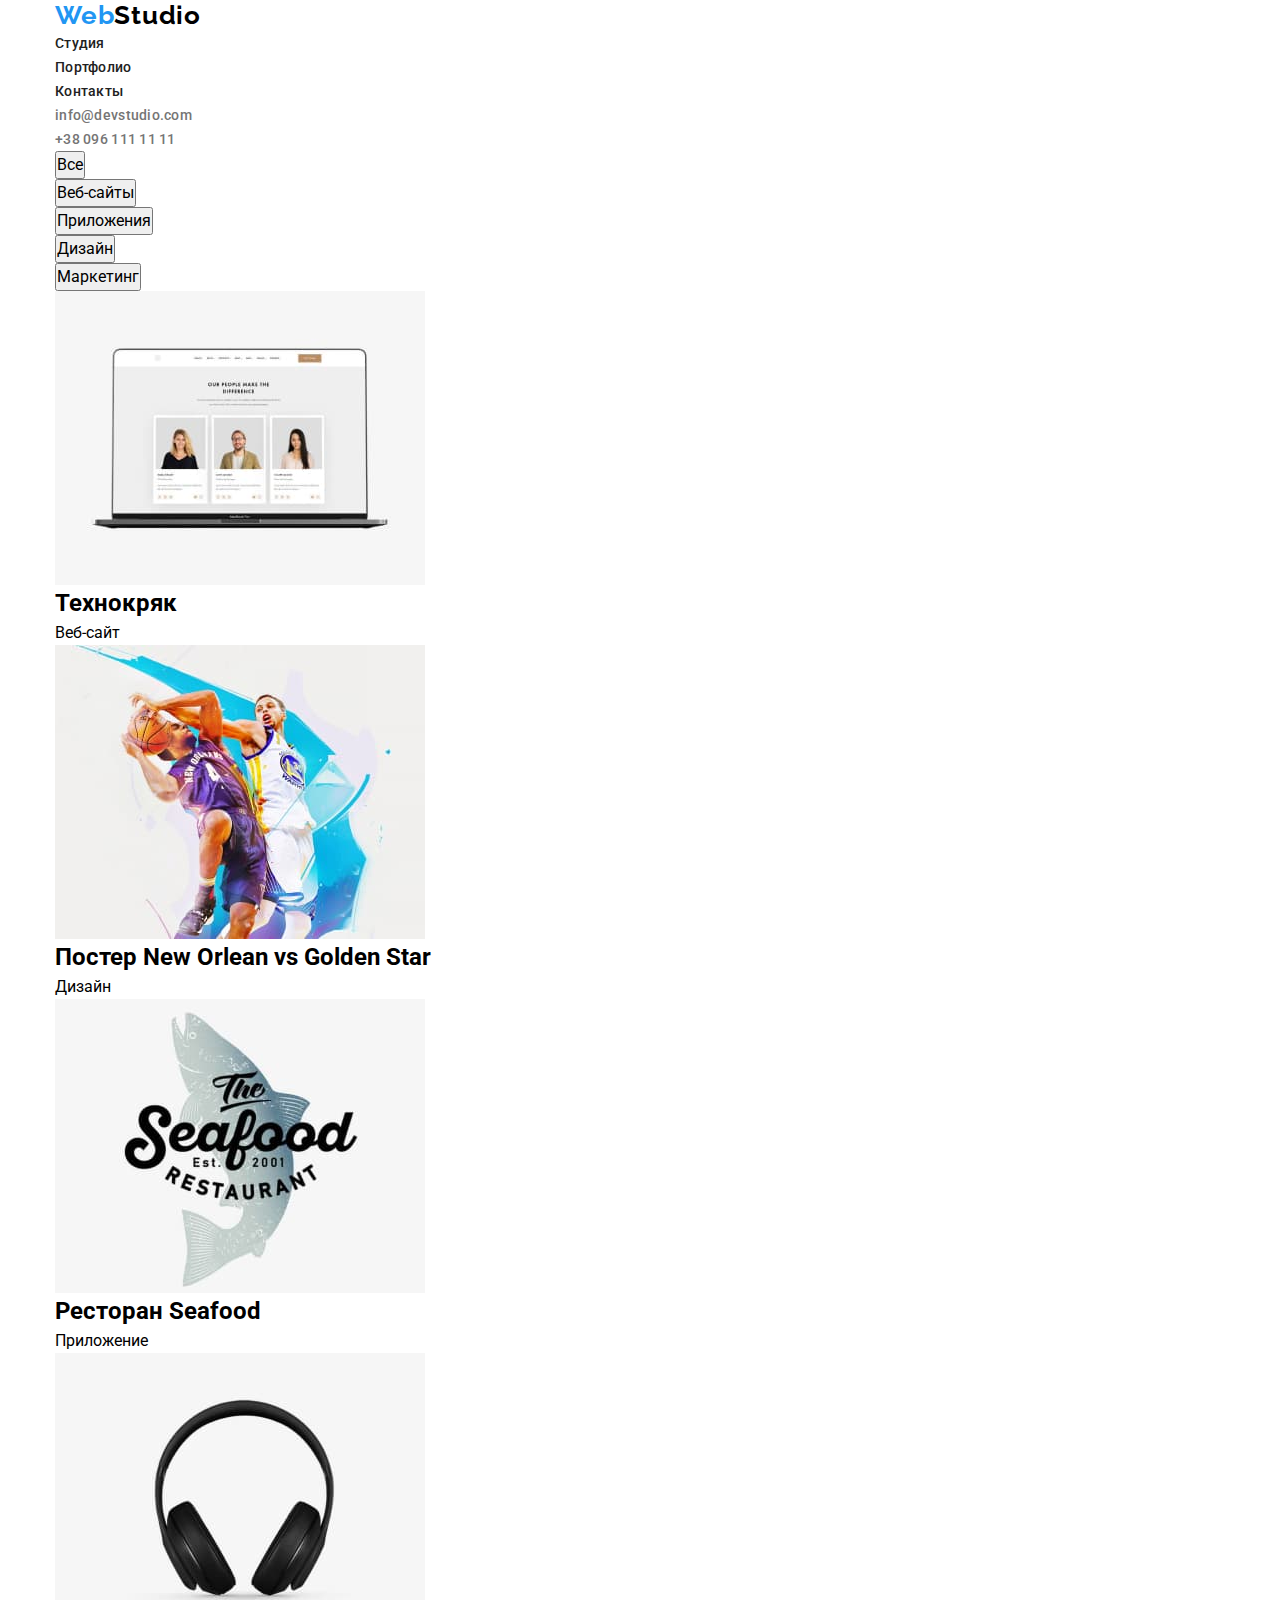
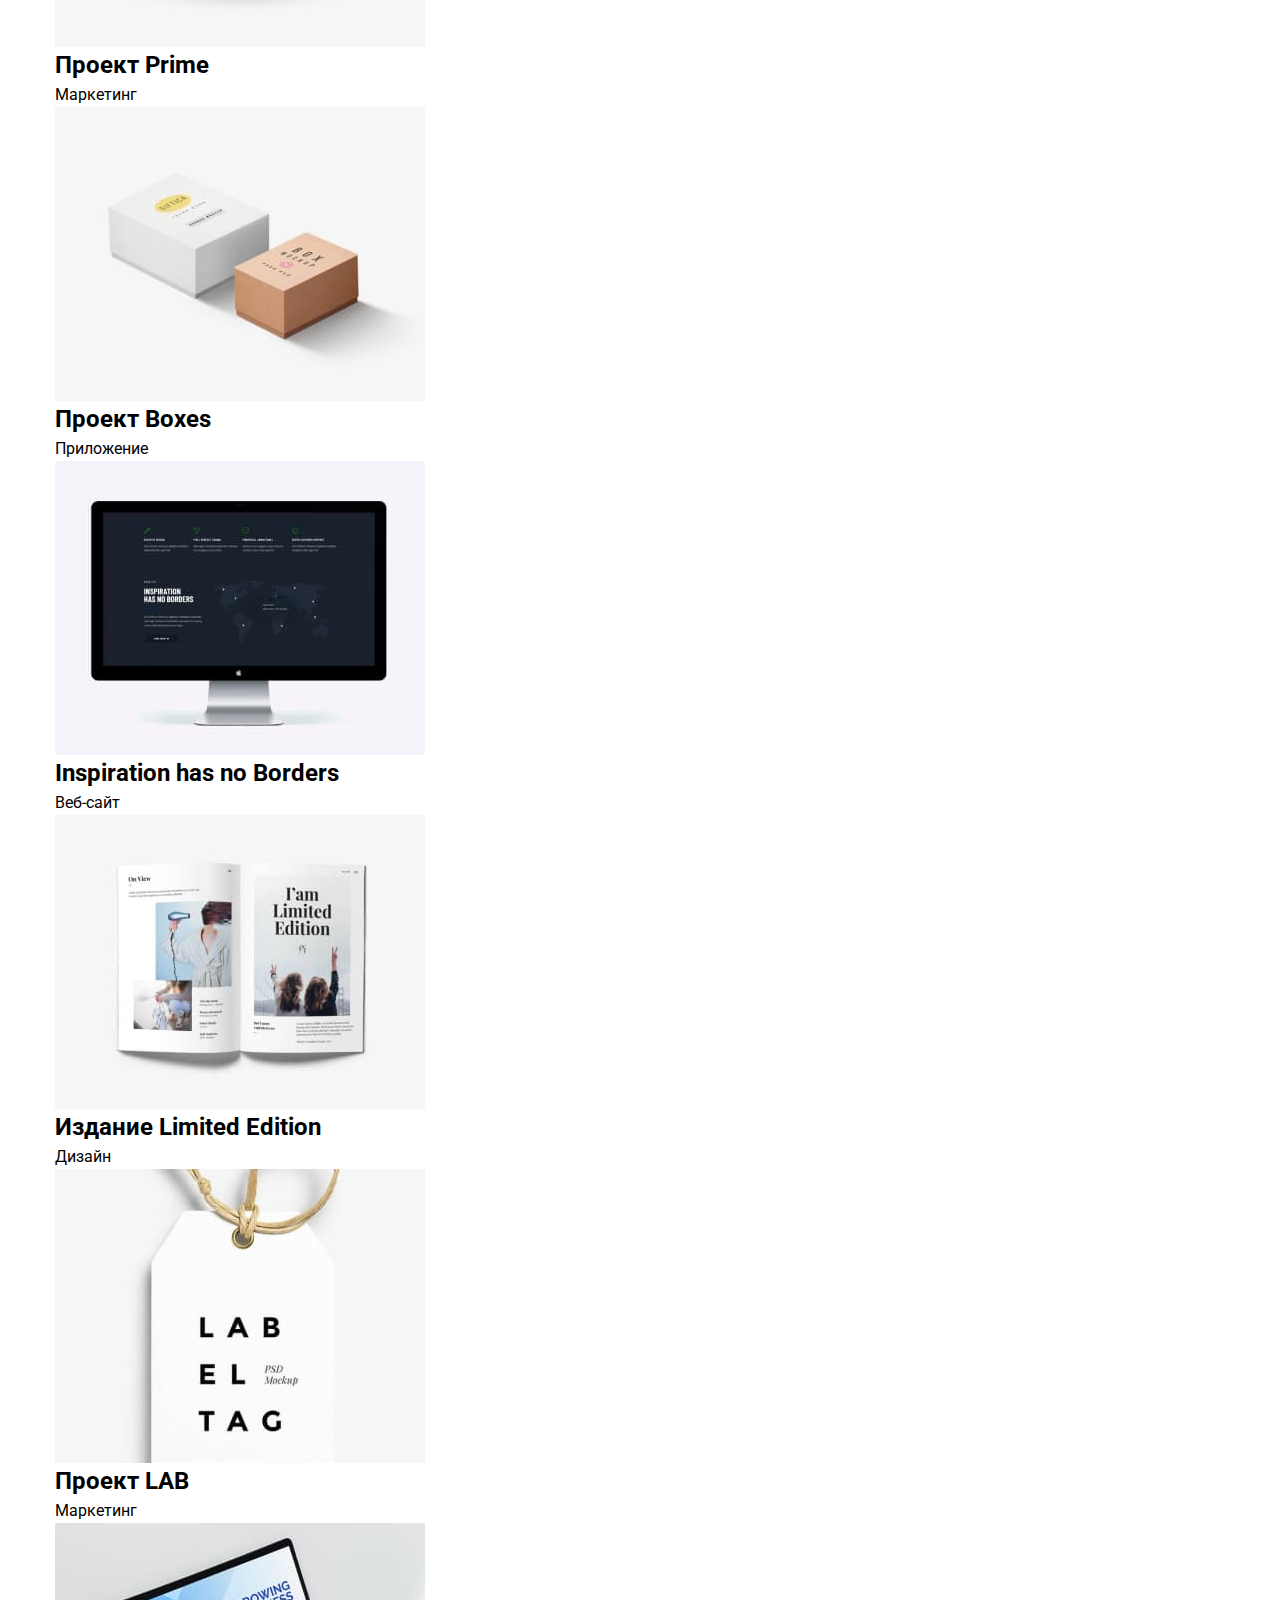
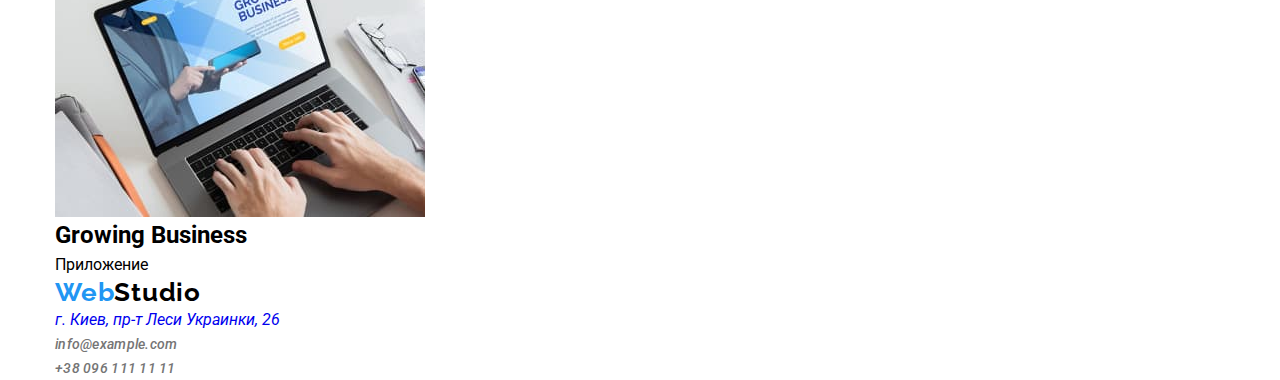
==== portfolio.html @ 8ab3ee02 "summary" ====
<!DOCTYPE html>
<html lang="ru">
  <head>
    <meta charset="UTF-8" />
    <meta http-equiv="X-UA-Compatible" content="IE=edge" />
    <meta name="viewport" content="width=device-width, initial-scale=1.0" />
    <title>Document</title>
    <link rel="stylesheet" href="./css/reset.css" />
    <link rel="stylesheet" href="./css/style.css" />
    <link rel="preconnect" href="https://fonts.googleapis.com" />
    <link rel="preconnect" href="https://fonts.gstatic.com" crossorigin />
    <link
      href="https://fonts.googleapis.com/css2?family=Raleway:wght@700&family=Roboto:wght@400;500;700;900&display=swap"
      rel="stylesheet"
    />
  </head>
  <body>
    <header class="page-header">
      <div class="container">
        <nav class="navigation">
          <a href="./index.html" class="logo">Web<span class="logo-span">Studio</span></a>
          <ul class="menu list">
            <li class="menu-list">
              <a href="./index.html" class="link menu-link">Студия</a>
            </li>
            <li class="menu-list">
              <a href="./portfolio.html" class="link menu-link">Портфолио</a>
            </li>
            <li class="menu-list">
              <a href="" class="link menu-link">Контакты</a>
            </li>
          </ul>
        </nav>
        <ul class="menu list">
          <li class="menu-list">
            <a href="mailto:info@devstudio.com" class="link contact-phone-number">info@devstudio.com</a>
          </li class="menu-list">
          <li><a href="tel:+380961111111" class="link contact-phone-number">+38 096 111 11 11</a></li>
        </ul>
      </div>
    </header>
    <main>
        <div class="container">
          <h1 class="visually-hidden">Портфолио</h1>
          <ul class="list">
          <li><button type="button">Все</button></li>
          <li><button type="button">Веб-сайты</button></li>
          <li><button type="button">Приложения</button></li>
          <li><button type="button">Дизайн</button></li>
          <li><button type="button">Маркетинг</button></li>
        </ul>
        <ul class="list">
            <li><img src="./images/pm1.jpg" alt="laptop" width="370" height="294"></li>
            <h2>Технокряк</h2>
            <p>Веб-сайт</p>
            <li><img src="./images/pm2.jpg" alt="design" width="370" height="294"></li>
            <h2>Постер New Orlean vs Golden Star</h2>
            <p>Дизайн</p>
            <li><img src="./images/pm3.jpg" alt="labels" width="370" height="294"></li>
            <h2>Ресторан Seafood</h2>
            <p>Приложение</p>
            <li><img src="./images/pm4.jpg" alt="headphones" width="370" height="294"></li>
            <h2>Проект Prime</h2>
            <p>Маркетинг</p>
            <li><img src="./images/pm5.jpg" alt="box" width="370" height="294"></li>
            <h2>Проект Boxes</h2>
            <p>Приложение</p>
            <li><img src="./images/pm6.jpg" alt="screen" width="370" height="294"></li>
            <h2>Inspiration has no Borders</h2>
            <p>Веб-сайт</p>
            <li><img src="./images/pm7.jpg" alt="books" width="370" height="294"></li>
            <h2>Издание Limited Edition</h2>
            <p>Дизайн</p>
            <li><img src="./images/pm8.jpg" alt="labels" width="370" height="294"></li>
            <h2>Проект LAB</h2>
            <p>Маркетинг</p>
            <li><img src="./images/pm9.jpg" alt="notebook" width="370" height="294"></li>
            <h2>Growing Business</h2>
            <p>Приложение</p>
        </ul>
    </div>
    </main>
    <footer>
      <div class="container">
        <a href="/index.html" class="logo">Web<span class="logo-span">Studio</span></a>
        <address>
          <ul class="list">
            <li>
              <a
                href="https://goo.gl/maps/A2tmThPKFVqANark9"
                target="_blank"
                rel="noopener noreferrer"
                >г. Киев, пр-т Леси Украинки, 26</a
              >
            </li>
            <li><a href="mailto:info@example.com" class="link contact-phone-number">info@example.com</a></li>
            <li><a href="tel:+380961111111" class="link contact-phone-number">+38 096 111 11 11</a></li>
          </ul>
        </address>
      </div>
    </footer>
</body>
</html>
  </body>
</html>
---- css/style.css ----
.container {
  width: 1200px;
  margin: 0 auto;
  padding: 0 15px;
}

.visually-hidden {
  position: absolute;
  width: 1px;
  height: 1px;
  padding: 0;
  margin: -1px;
  overflow: hidden;
  clip: rect(0, 0, 0, 0);
  white-space: nowrap;
  border: 0;
}
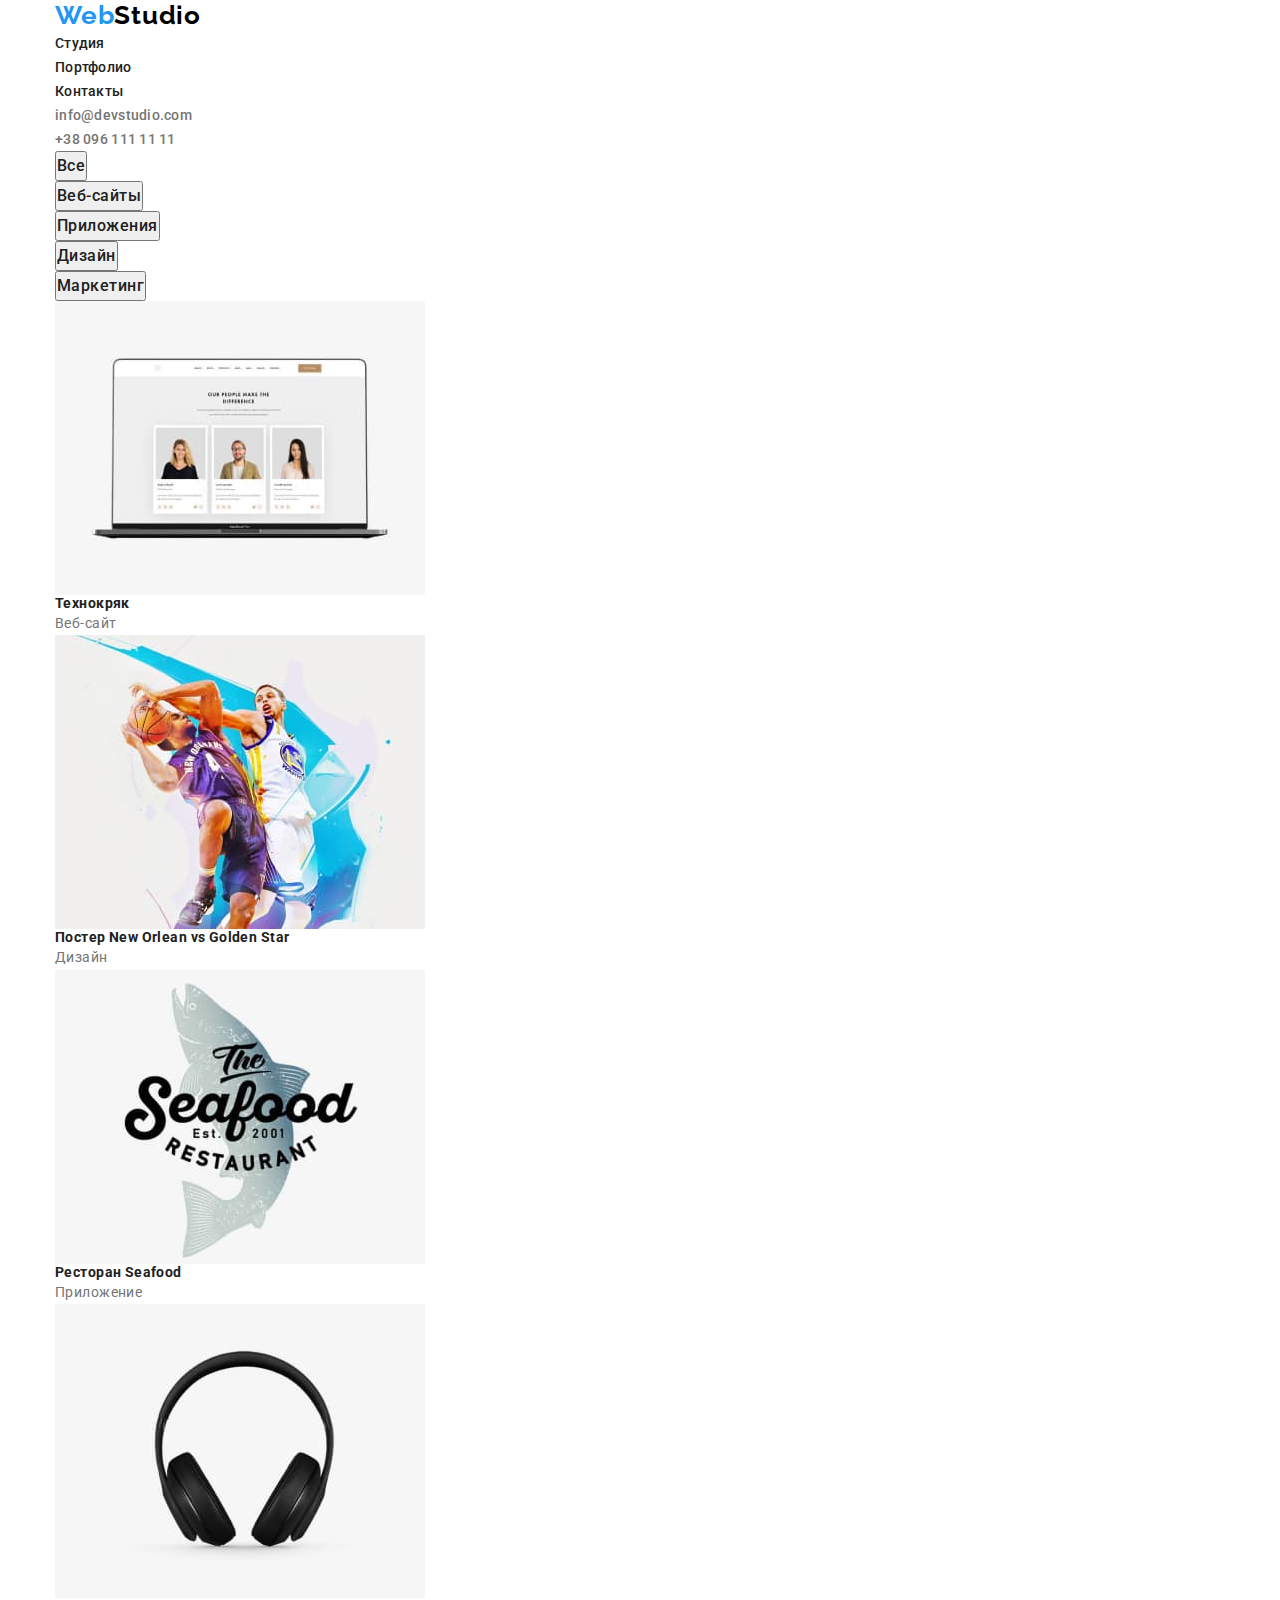
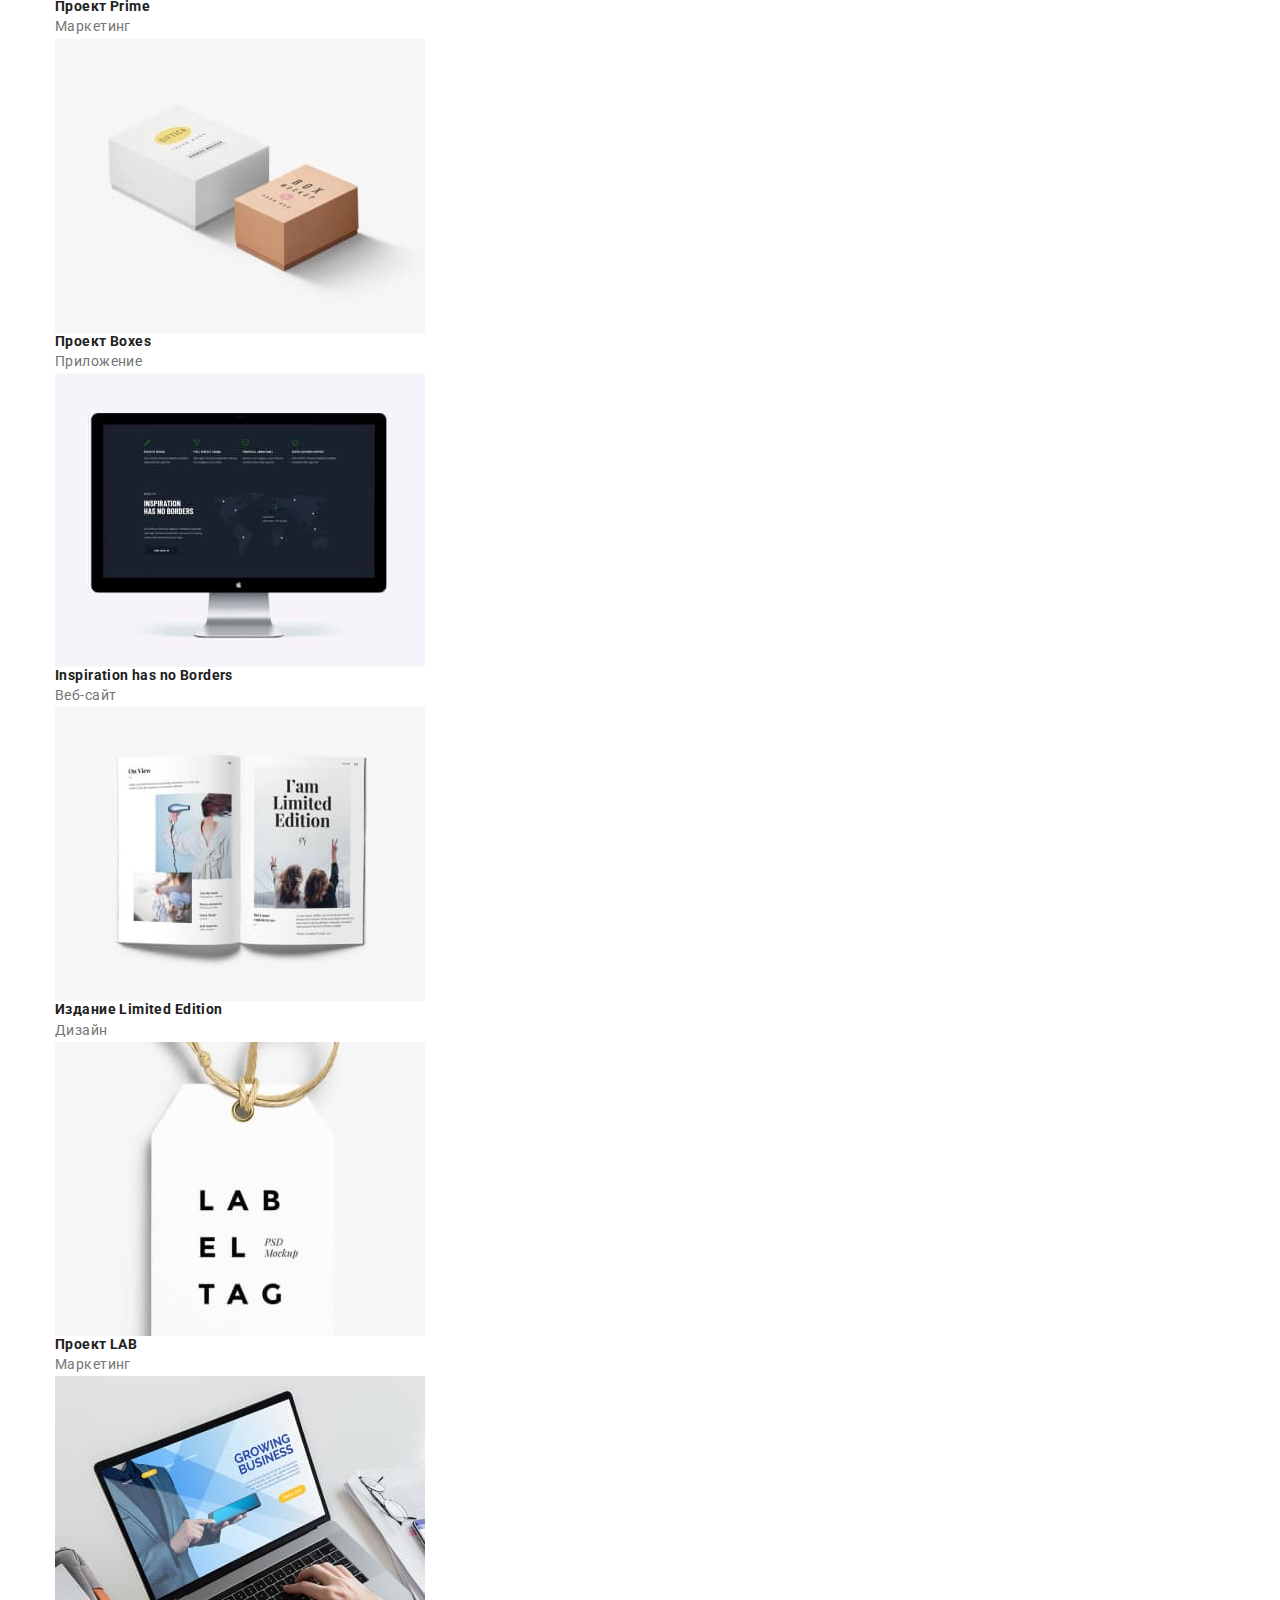
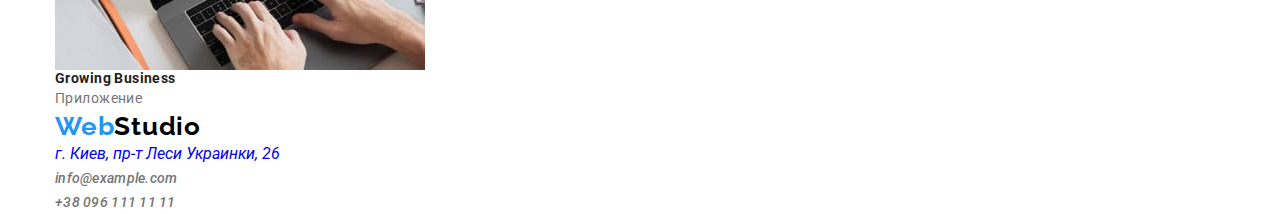
==== commit e7b6382e: "summary" ====
--- a/portfolio.html
+++ b/portfolio.html
@@ -43,40 +43,40 @@
         <div class="container">
           <h1 class="visually-hidden">Портфолио</h1>
           <ul class="list">
-          <li><button type="button">Все</button></li>
-          <li><button type="button">Веб-сайты</button></li>
-          <li><button type="button">Приложения</button></li>
-          <li><button type="button">Дизайн</button></li>
-          <li><button type="button">Маркетинг</button></li>
+          <li><button type="button" class="filter-list">Все</button></li>
+          <li><button type="button" class="filter-list">Веб-сайты</button></li>
+          <li><button type="button" class="filter-list">Приложения</button></li>
+          <li><button type="button" class="filter-list">Дизайн</button></li>
+          <li><button type="button" class="filter-list">Маркетинг</button></li>
         </ul>
         <ul class="list">
             <li><img src="./images/pm1.jpg" alt="laptop" width="370" height="294"></li>
-            <h2>Технокряк</h2>
-            <p>Веб-сайт</p>
+            <h2 class="advantage">Технокряк</h2>
+            <p class="media-list">Веб-сайт</p>
             <li><img src="./images/pm2.jpg" alt="design" width="370" height="294"></li>
-            <h2>Постер New Orlean vs Golden Star</h2>
-            <p>Дизайн</p>
+            <h2 class="advantage">Постер New Orlean vs Golden Star</h2>
+            <p class="media-list">Дизайн</p>
             <li><img src="./images/pm3.jpg" alt="labels" width="370" height="294"></li>
-            <h2>Ресторан Seafood</h2>
-            <p>Приложение</p>
+            <h2 class="advantage">Ресторан Seafood</h2>
+            <p class="media-list">Приложение</p>
             <li><img src="./images/pm4.jpg" alt="headphones" width="370" height="294"></li>
-            <h2>Проект Prime</h2>
-            <p>Маркетинг</p>
+            <h2 class="advantage">Проект Prime</h2>
+            <p class="media-list">Маркетинг</p>
             <li><img src="./images/pm5.jpg" alt="box" width="370" height="294"></li>
-            <h2>Проект Boxes</h2>
-            <p>Приложение</p>
+            <h2 class="advantage">Проект Boxes</h2>
+            <p class="media-list">Приложение</p>
             <li><img src="./images/pm6.jpg" alt="screen" width="370" height="294"></li>
-            <h2>Inspiration has no Borders</h2>
-            <p>Веб-сайт</p>
+            <h2 class="advantage">Inspiration has no Borders</h2>
+            <p class="media-list">Веб-сайт</p>
             <li><img src="./images/pm7.jpg" alt="books" width="370" height="294"></li>
-            <h2>Издание Limited Edition</h2>
-            <p>Дизайн</p>
+            <h2 class="advantage">Издание Limited Edition</h2>
+            <p class="media-list">Дизайн</p>
             <li><img src="./images/pm8.jpg" alt="labels" width="370" height="294"></li>
-            <h2>Проект LAB</h2>
-            <p>Маркетинг</p>
+            <h2 class="advantage">Проект LAB</h2>
+            <p class="media-list">Маркетинг</p>
             <li><img src="./images/pm9.jpg" alt="notebook" width="370" height="294"></li>
-            <h2>Growing Business</h2>
-            <p>Приложение</p>
+            <h2 class="advantage">Growing Business</h2>
+            <p class="media-list">Приложение</p>
         </ul>
     </div>
     </main>
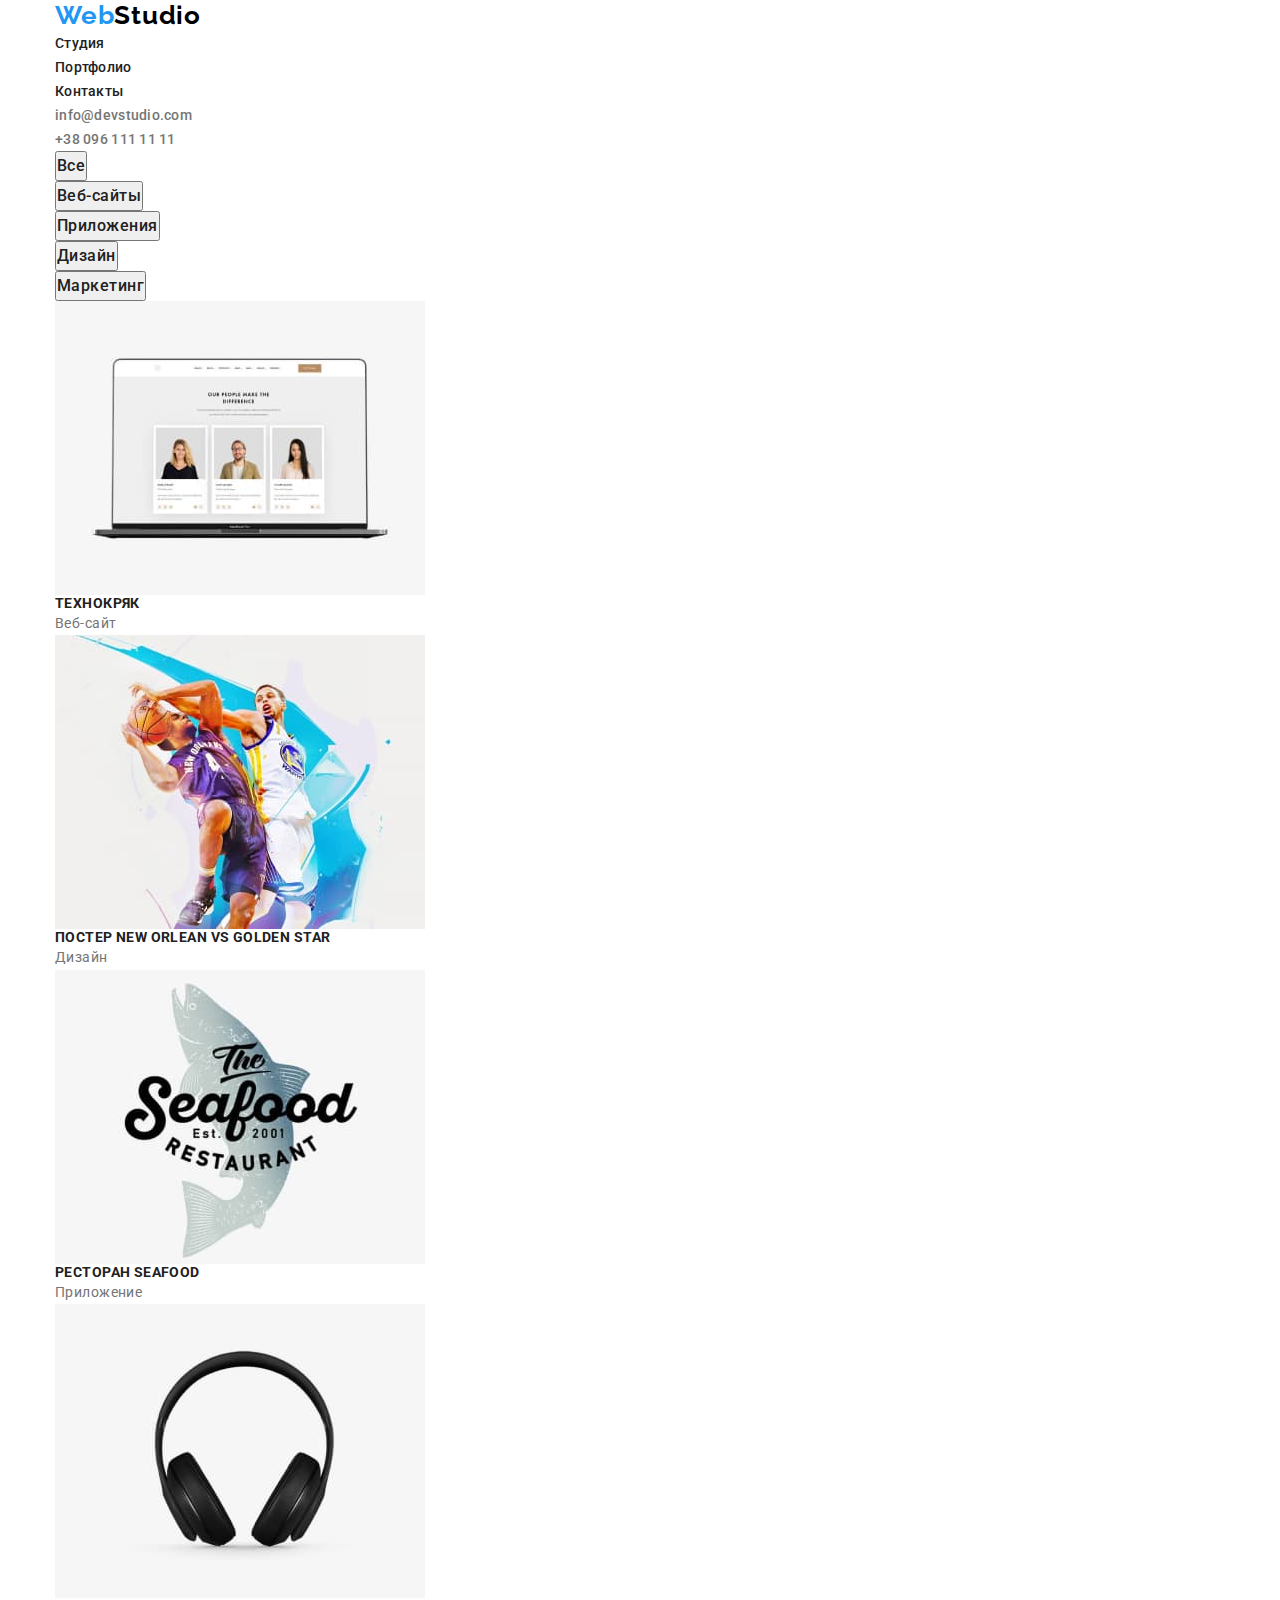
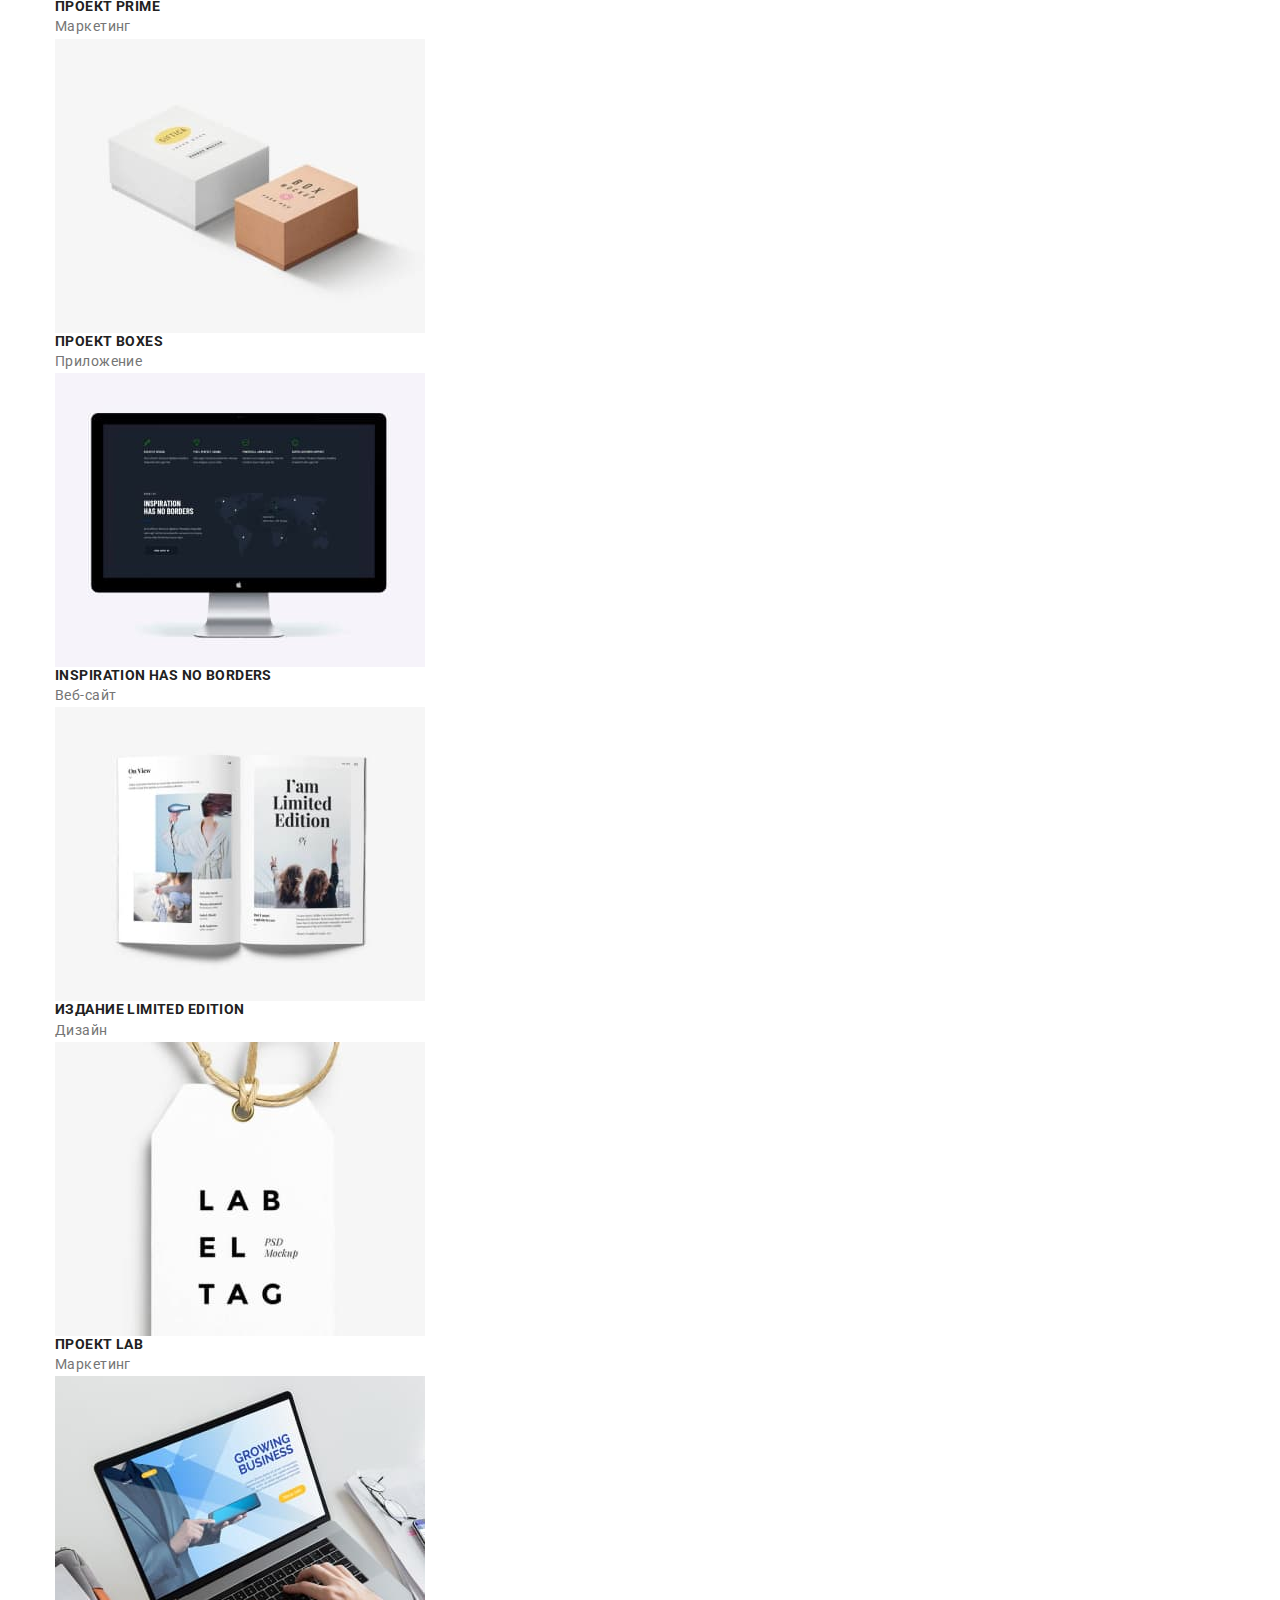
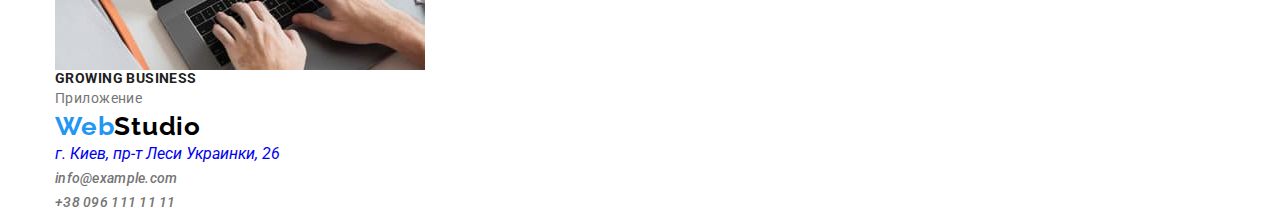
==== commit 60d4091e: "summary" ====
--- a/portfolio.html
+++ b/portfolio.html
@@ -5,14 +5,14 @@
     <meta http-equiv="X-UA-Compatible" content="IE=edge" />
     <meta name="viewport" content="width=device-width, initial-scale=1.0" />
     <title>Document</title>
-    <link rel="stylesheet" href="./css/reset.css" />
-    <link rel="stylesheet" href="./css/style.css" />
     <link rel="preconnect" href="https://fonts.googleapis.com" />
     <link rel="preconnect" href="https://fonts.gstatic.com" crossorigin />
     <link
       href="https://fonts.googleapis.com/css2?family=Raleway:wght@700&family=Roboto:wght@400;500;700;900&display=swap"
       rel="stylesheet"
     />
+    <link rel="stylesheet" href="./css/reset.css" />
+    <link rel="stylesheet" href="./css/style.css" />
   </head>
   <body>
     <header class="page-header">
@@ -40,6 +40,7 @@
       </div>
     </header>
     <main>
+      <section>
         <div class="container">
           <h1 class="visually-hidden">Портфолио</h1>
           <ul class="list">
@@ -50,39 +51,40 @@
           <li><button type="button" class="filter-list">Маркетинг</button></li>
         </ul>
         <ul class="list">
-            <li><img src="./images/pm1.jpg" alt="laptop" width="370" height="294"></li>
+            <li><img src="./images/pm1.jpg" alt="laptop" width="370" height="294">
             <h2 class="advantage">Технокряк</h2>
-            <p class="media-list">Веб-сайт</p>
-            <li><img src="./images/pm2.jpg" alt="design" width="370" height="294"></li>
+            <p class="media-list">Веб-сайт</p></li>
+            <li><img src="./images/pm2.jpg" alt="design" width="370" height="294">
             <h2 class="advantage">Постер New Orlean vs Golden Star</h2>
-            <p class="media-list">Дизайн</p>
-            <li><img src="./images/pm3.jpg" alt="labels" width="370" height="294"></li>
+            <p class="media-list">Дизайн</p></li>
+            <li><img src="./images/pm3.jpg" alt="labels" width="370" height="294">
             <h2 class="advantage">Ресторан Seafood</h2>
-            <p class="media-list">Приложение</p>
-            <li><img src="./images/pm4.jpg" alt="headphones" width="370" height="294"></li>
+            <p class="media-list">Приложение</p></li>
+            <li><img src="./images/pm4.jpg" alt="headphones" width="370" height="294">
             <h2 class="advantage">Проект Prime</h2>
-            <p class="media-list">Маркетинг</p>
-            <li><img src="./images/pm5.jpg" alt="box" width="370" height="294"></li>
+            <p class="media-list">Маркетинг</p></li>
+            <li><img src="./images/pm5.jpg" alt="box" width="370" height="294">
             <h2 class="advantage">Проект Boxes</h2>
-            <p class="media-list">Приложение</p>
-            <li><img src="./images/pm6.jpg" alt="screen" width="370" height="294"></li>
+            <p class="media-list">Приложение</p></li>
+            <li><img src="./images/pm6.jpg" alt="screen" width="370" height="294">
             <h2 class="advantage">Inspiration has no Borders</h2>
-            <p class="media-list">Веб-сайт</p>
-            <li><img src="./images/pm7.jpg" alt="books" width="370" height="294"></li>
+            <p class="media-list">Веб-сайт</p></li>
+            <li><img src="./images/pm7.jpg" alt="books" width="370" height="294">
             <h2 class="advantage">Издание Limited Edition</h2>
-            <p class="media-list">Дизайн</p>
-            <li><img src="./images/pm8.jpg" alt="labels" width="370" height="294"></li>
+            <p class="media-list">Дизайн</p></li>
+            <li><img src="./images/pm8.jpg" alt="labels" width="370" height="294">
             <h2 class="advantage">Проект LAB</h2>
-            <p class="media-list">Маркетинг</p>
-            <li><img src="./images/pm9.jpg" alt="notebook" width="370" height="294"></li>
+            <p class="media-list">Маркетинг</p></li>
+            <li><img src="./images/pm9.jpg" alt="notebook" width="370" height="294">
             <h2 class="advantage">Growing Business</h2>
-            <p class="media-list">Приложение</p>
+            <p class="media-list">Приложение</p></li>
         </ul>
     </div>
+  </section>
     </main>
     <footer>
       <div class="container">
-        <a href="/index.html" class="logo">Web<span class="logo-span">Studio</span></a>
+        <a href="./index.html" class="logo">Web<span class="logo-span">Studio</span></a>
         <address>
           <ul class="list">
             <li>
--- a/css/style.css
+++ b/css/style.css
@@ -1,17 +1,160 @@
 .container {
-  width: 1200px;
-  margin: 0 auto;
-  padding: 0 15px;
+	width: 1200px;
+	margin: 0 auto;
+	padding: 0 15px;
 }
 
 .visually-hidden {
-  position: absolute;
-  width: 1px;
-  height: 1px;
-  padding: 0;
-  margin: -1px;
-  overflow: hidden;
-  clip: rect(0, 0, 0, 0);
-  white-space: nowrap;
-  border: 0;
+	position: absolute;
+	width: 1px;
+	height: 1px;
+	padding: 0;
+	margin: -1px;
+	overflow: hidden;
+	clip: rect(0, 0, 0, 0);
+	white-space: nowrap;
+	border: 0;
 }
+
+:root {
+	--one-text-color: #212121;
+	--two-text-color: #2196f3;
+	--three-text-color: #000000;
+	--fout-text-color: #757575;
+	--five-text-color: #ffffff;
+}
+
+body {
+	font-family: "Roboto", "sans-serif";
+	color: var(--five-text-color);
+}
+/* =======Header======== */
+.menu-link {
+	font-weight: 500;
+	font-size: 14px;
+	line-height: 1.15;
+	letter-spacing: 0.02em;
+
+	color: var(--one-text-color);
+}
+.menu-link:hover,
+.menu-link:focus {
+	color: var(--two-text-color);
+}
+
+.logo-span {
+	font-family: "Raleway", "sans-serif";
+	font-weight: 700;
+	font-size: 26px;
+	line-height: 1.2;
+	letter-spacing: 0.03em;
+
+	color: var(--three-text-color);
+}
+
+.logo {
+	font-family: "Raleway", "sans-serif";
+	font-weight: 700;
+	font-size: 26px;
+	line-height: 1.2;
+	letter-spacing: 0.03em;
+
+	color: var(--two-text-color);
+}
+
+.contact-phone-number {
+	font-weight: 500;
+	font-size: 14px;
+	line-height: 1.15;
+	letter-spacing: 0.02em;
+
+	color: var(--fout-text-color);
+}
+
+.link:hover,
+.link:focus {
+	color: var(--two-text-color);
+}
+
+/* =======/Header======== */
+
+/* =======HERO======== */
+.modal-btn {
+	font-weight: 700;
+	font-size: 16px;
+	line-height: 1.85;
+	letter-spacing: 0.06em;
+	cursor: pointer;
+	font-family: inherit;
+
+	color: var(--five-text-color);
+	background: var(--two-text-color);
+}
+
+.modal-btn:hover {
+	background-color: #188ce8;
+}
+
+.motto {
+	font-weight: 900;
+	font-size: 44px;
+	line-height: 1.37;
+	text-align: center;
+	letter-spacing: 0.06em;
+	text-transform: uppercase;
+	color: var(--five-text-color);
+}
+
+.container-hero {
+	background: #2f303a;
+}
+
+/* =======/HERO======== */
+
+/* =======MainSection======== */
+.advantage {
+	font-weight: 700;
+	font-size: 14px;
+	line-height: 1.15;
+	letter-spacing: 0.03em;
+	text-transform: uppercase;
+	color: var(--one-text-color);
+}
+
+.media-list {
+	font-size: 14px;
+	line-height: 1.74;
+	letter-spacing: 0.03em;
+
+	color: #757575;
+}
+
+.suptitle {
+	font-weight: 700;
+	font-size: 36px;
+	line-height: 1.17;
+	text-align: center;
+	letter-spacing: 0.03em;
+
+	color: var(--one-text-color);
+}
+
+/* =======/MainSection======== */
+
+/* =======PORTFOLIO======== */
+.filter-list {
+	font-weight: 500;
+	font-size: 16px;
+	line-height: 1.62;
+	text-align: center;
+	letter-spacing: 0.03em;
+
+	color: var(--one-text-color);
+}
+
+.filter-list:focus,
+.filter-list:hover {
+	background: var(--two-text-color);
+	color: var(--five-text-color);
+}
+/* =======/PORTFOLIO======== */
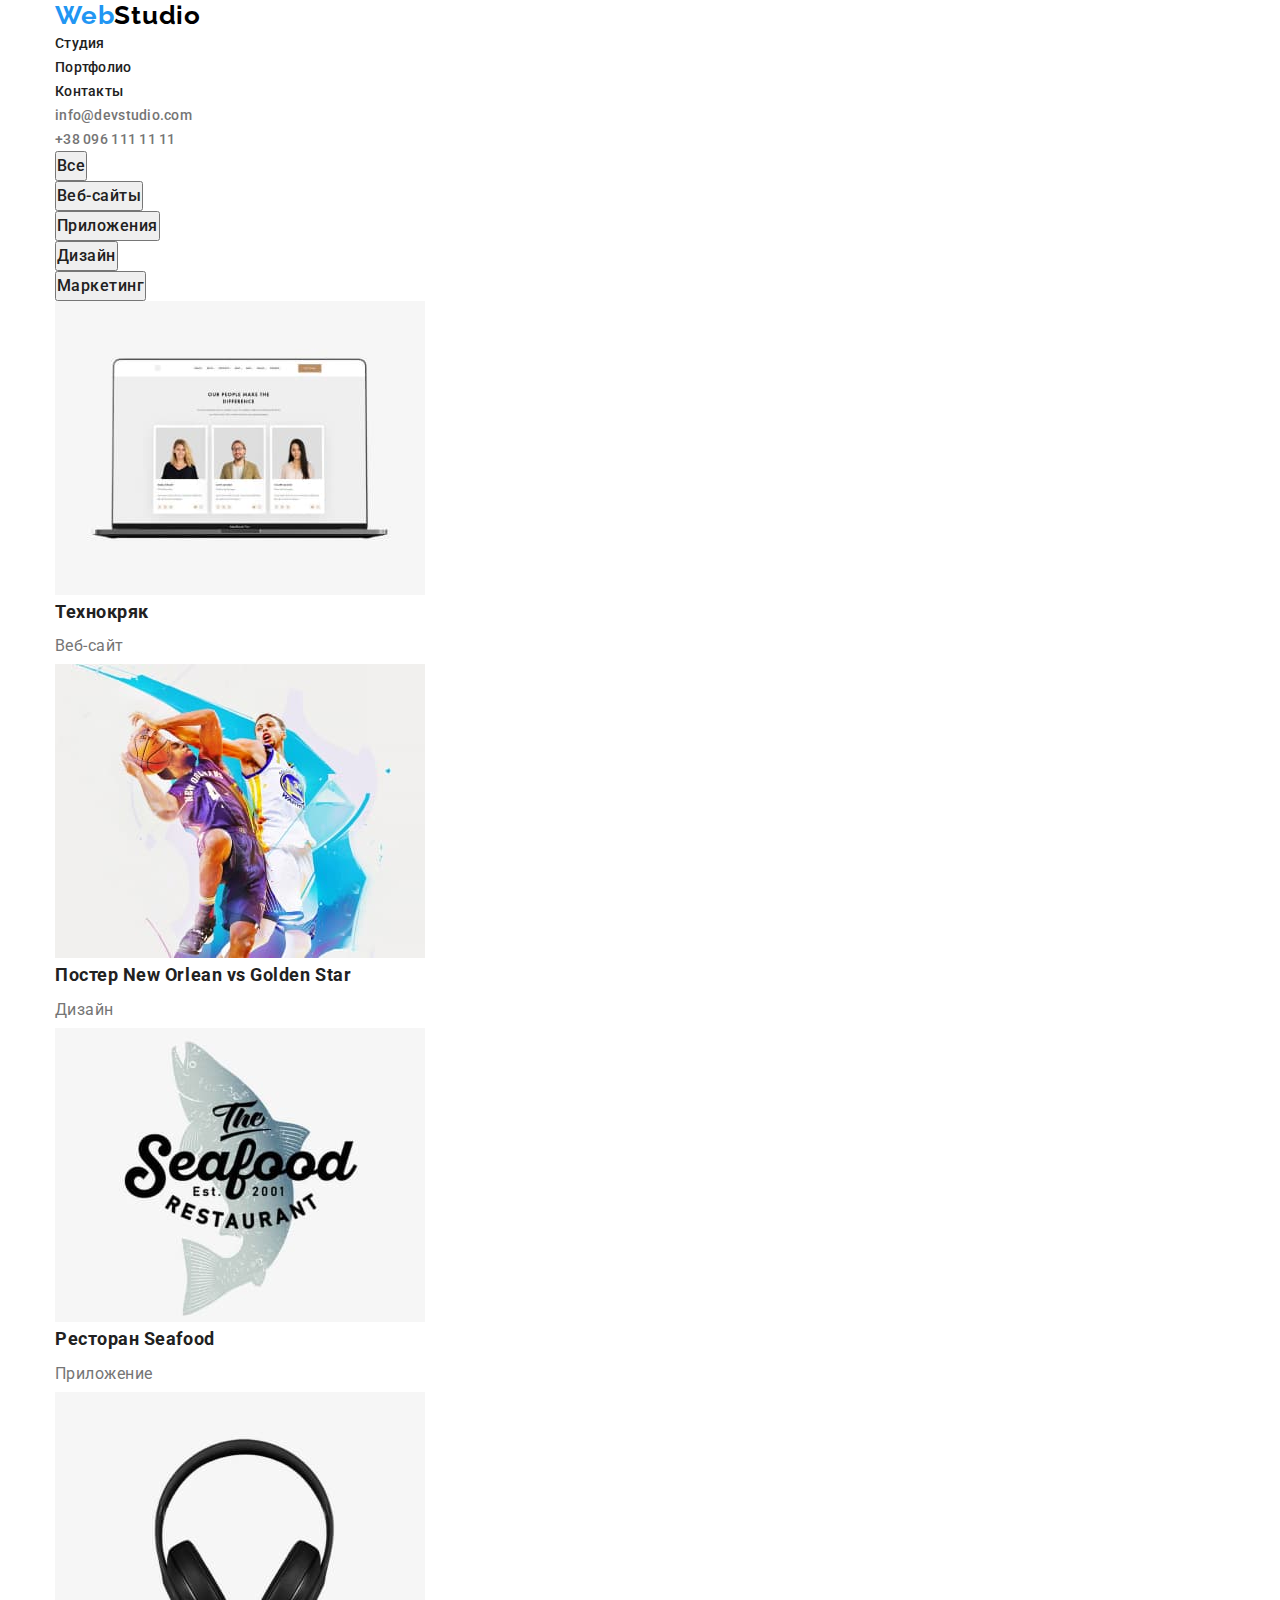
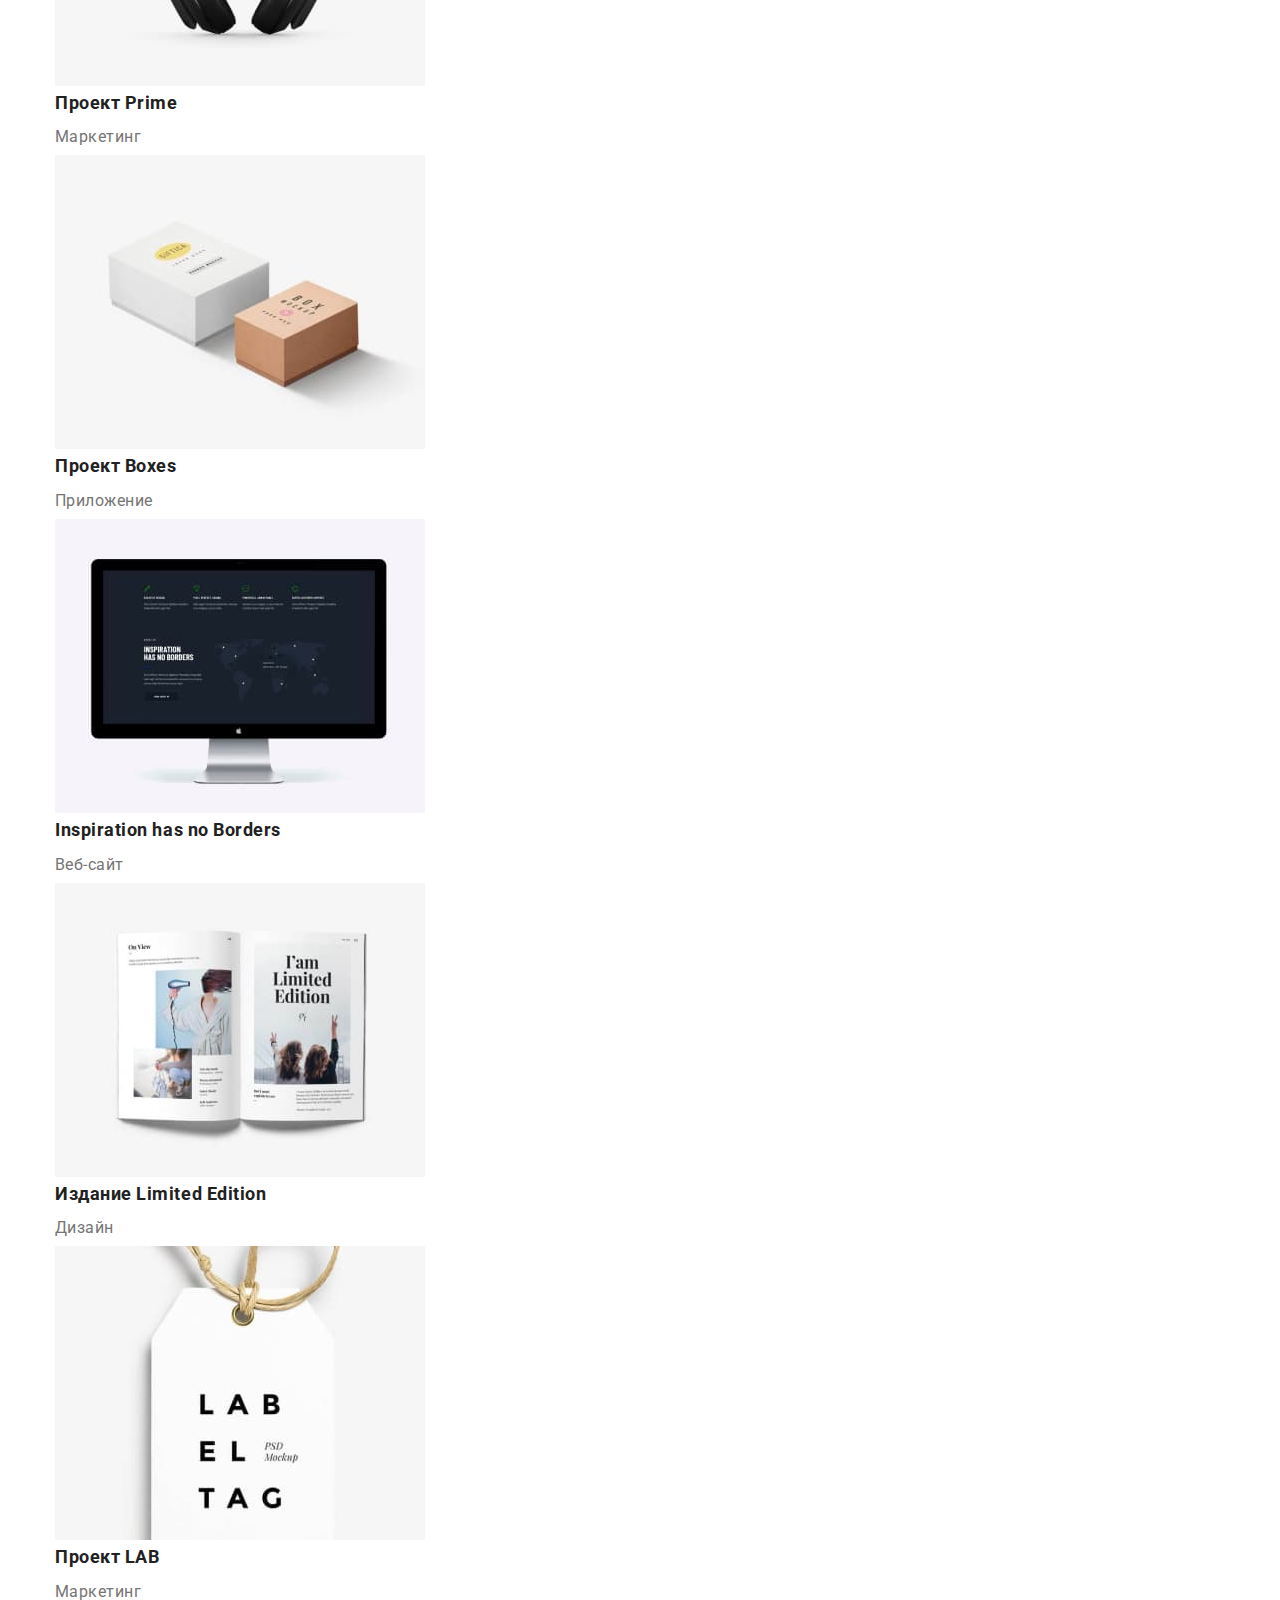
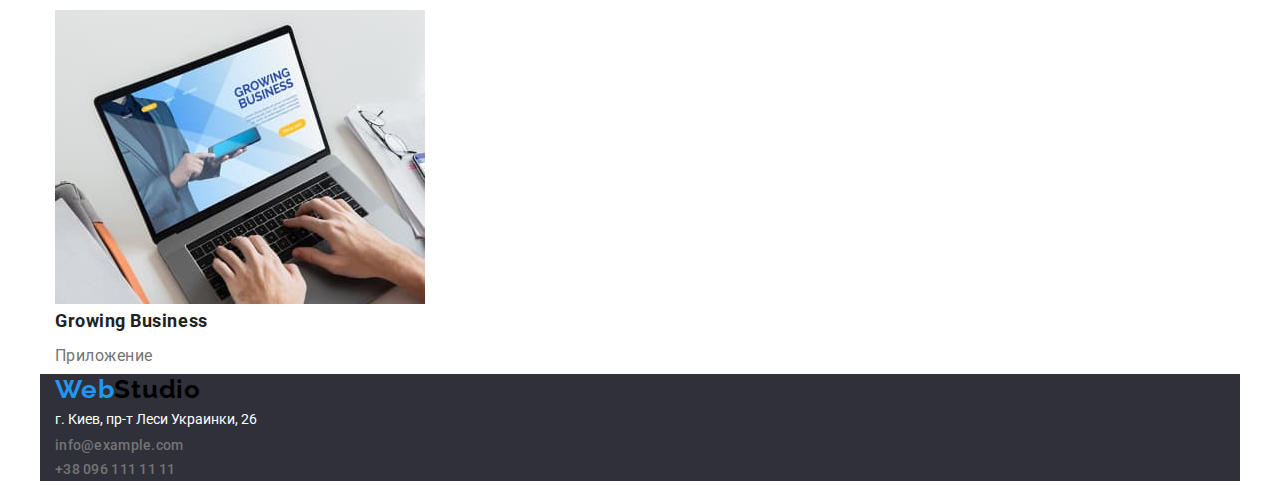
==== commit e46c9ea0: "summary" ====
--- a/portfolio.html
+++ b/portfolio.html
@@ -52,55 +52,56 @@
         </ul>
         <ul class="list">
             <li><img src="./images/pm1.jpg" alt="laptop" width="370" height="294">
-            <h2 class="advantage">Технокряк</h2>
+            <h2 class="advantage-two">Технокряк</h2>
             <p class="media-list">Веб-сайт</p></li>
             <li><img src="./images/pm2.jpg" alt="design" width="370" height="294">
-            <h2 class="advantage">Постер New Orlean vs Golden Star</h2>
+            <h2 class="advantage-two">Постер New Orlean vs Golden Star</h2>
             <p class="media-list">Дизайн</p></li>
             <li><img src="./images/pm3.jpg" alt="labels" width="370" height="294">
-            <h2 class="advantage">Ресторан Seafood</h2>
+            <h2 class="advantage-two">Ресторан Seafood</h2>
             <p class="media-list">Приложение</p></li>
             <li><img src="./images/pm4.jpg" alt="headphones" width="370" height="294">
-            <h2 class="advantage">Проект Prime</h2>
+            <h2 class="advantage-two">Проект Prime</h2>
             <p class="media-list">Маркетинг</p></li>
             <li><img src="./images/pm5.jpg" alt="box" width="370" height="294">
-            <h2 class="advantage">Проект Boxes</h2>
+            <h2 class="advantage-two">Проект Boxes</h2>
             <p class="media-list">Приложение</p></li>
             <li><img src="./images/pm6.jpg" alt="screen" width="370" height="294">
-            <h2 class="advantage">Inspiration has no Borders</h2>
+            <h2 class="advantage-two">Inspiration has no Borders</h2>
             <p class="media-list">Веб-сайт</p></li>
             <li><img src="./images/pm7.jpg" alt="books" width="370" height="294">
-            <h2 class="advantage">Издание Limited Edition</h2>
+            <h2 class="advantage-two">Издание Limited Edition</h2>
             <p class="media-list">Дизайн</p></li>
             <li><img src="./images/pm8.jpg" alt="labels" width="370" height="294">
-            <h2 class="advantage">Проект LAB</h2>
+            <h2 class="advantage-two">Проект LAB</h2>
             <p class="media-list">Маркетинг</p></li>
             <li><img src="./images/pm9.jpg" alt="notebook" width="370" height="294">
-            <h2 class="advantage">Growing Business</h2>
+            <h2 class="advantage-two">Growing Business</h2>
             <p class="media-list">Приложение</p></li>
         </ul>
     </div>
   </section>
     </main>
     <footer>
-      <div class="container">
-        <a href="./index.html" class="logo">Web<span class="logo-span">Studio</span></a>
-        <address>
-          <ul class="list">
-            <li>
-              <a
-                href="https://goo.gl/maps/A2tmThPKFVqANark9"
-                target="_blank"
-                rel="noopener noreferrer"
-                >г. Киев, пр-т Леси Украинки, 26</a
-              >
-            </li>
-            <li><a href="mailto:info@example.com" class="link contact-phone-number">info@example.com</a></li>
-            <li><a href="tel:+380961111111" class="link contact-phone-number">+38 096 111 11 11</a></li>
-          </ul>
-        </address>
-      </div>
-    </footer>
+			<div class="container container-footer">
+				<a href="./index.html" class="logo">Web<span class="logo-span">Studio</span></a>
+				<address>
+					<ul class="list">
+						<li>
+							<a href="https://goo.gl/maps/A2tmThPKFVqANark9" class="adress" target="_blank" rel="noopener noreferrer"
+								>г. Киев, пр-т Леси Украинки, 26</a
+							>
+						</li>
+						<li>
+							<a href="mailto:info@example.com" class="link contact-phone-number">info@example.com</a>
+						</li>
+						<li>
+							<a href="tel:+380961111111" class="link contact-phone-number">+38 096 111 11 11</a>
+						</li>
+					</ul>
+				</address>
+			</div>
+		</footer>
 </body>
 </html>
   </body>
--- a/css/style.css
+++ b/css/style.css
@@ -20,8 +20,9 @@
 	--one-text-color: #212121;
 	--two-text-color: #2196f3;
 	--three-text-color: #000000;
-	--fout-text-color: #757575;
+	--four-text-color: #757575;
 	--five-text-color: #ffffff;
+	--six-text-color: #2f303a;
 }
 
 body {
@@ -38,7 +39,20 @@
 	color: var(--one-text-color);
 }
 .menu-link:hover,
-.menu-link:focus {
+.menu-link:focus,
+.menu-link:current {
+	color: var(--two-text-color);
+}
+/*
+a:current {
+	color: var(--two-text-color);
+}
+*/
+.link:current {
+	color: var(--two-text-color);
+}
+
+.filter-list:current {
 	color: var(--two-text-color);
 }
 
@@ -67,8 +81,9 @@
 	font-size: 14px;
 	line-height: 1.15;
 	letter-spacing: 0.02em;
+	font-style: normal;
 
-	color: var(--fout-text-color);
+	color: var(--four-text-color);
 }
 
 .link:hover,
@@ -106,24 +121,32 @@
 }
 
 .container-hero {
-	background: #2f303a;
+	background: var(--six-text-color);
 }
 
 /* =======/HERO======== */
 
 /* =======MainSection======== */
 .advantage {
-	font-weight: 700;
-	font-size: 14px;
-	line-height: 1.15;
+	font-weight: 500;
+	font-size: 16px;
+	line-height: 1.19;
 	letter-spacing: 0.03em;
 	text-transform: uppercase;
 	color: var(--one-text-color);
 }
 
+.advantage-two {
+	font-weight: 700;
+	font-size: 18px;
+	line-height: 1.87;
+	letter-spacing: 0.03em;
+	color: var(--one-text-color);
+}
+
 .media-list {
-	font-size: 14px;
-	line-height: 1.74;
+	font-size: 16px;
+	line-height: 2.25;
 	letter-spacing: 0.03em;
 
 	color: #757575;
@@ -158,3 +181,17 @@
 	color: var(--five-text-color);
 }
 /* =======/PORTFOLIO======== */
+
+/* =======FOTER======== */
+.container-footer {
+	background-color: var(--six-text-color);
+}
+
+.adress {
+	font-family: "Roboto", "sans-serif";
+	font-style: normal;
+	color: var(--five-text-color);
+	font-size: 14px;
+	line-height: 2;
+}
+/* =======/FOTER======== */
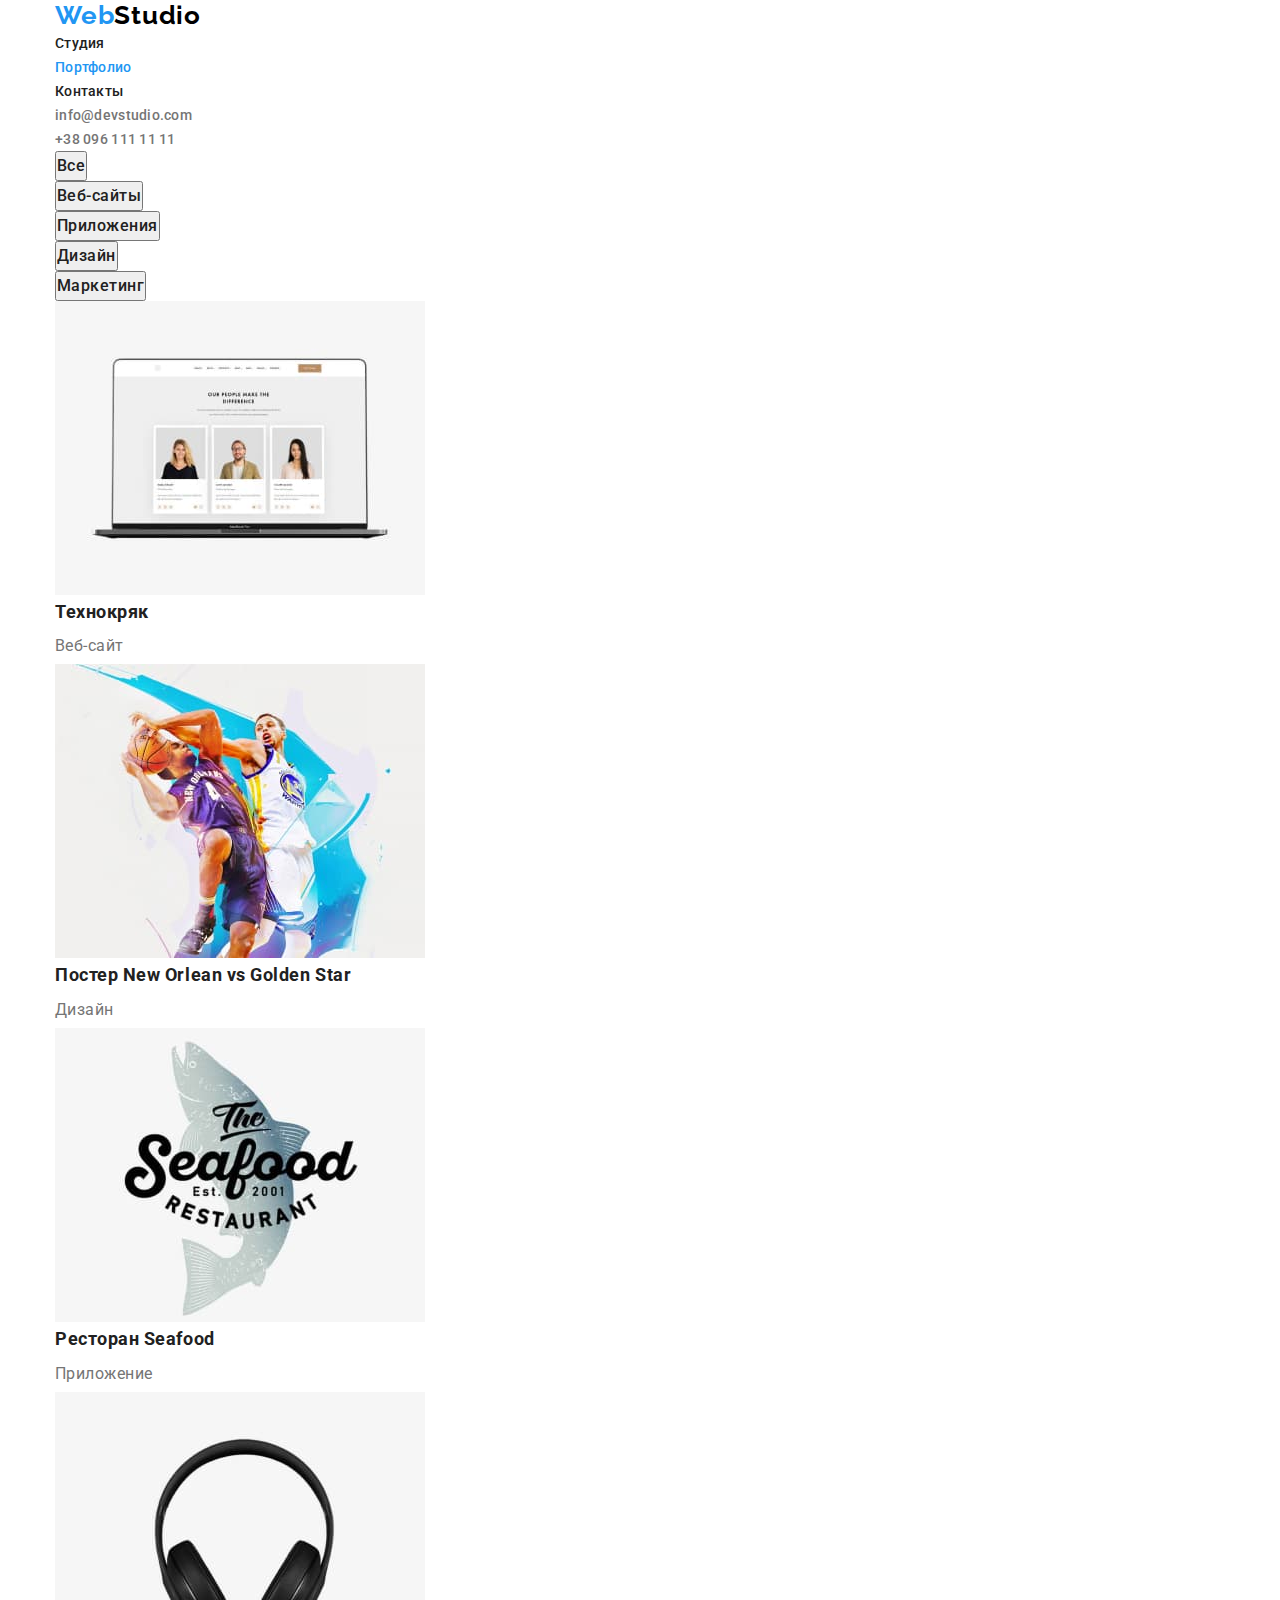
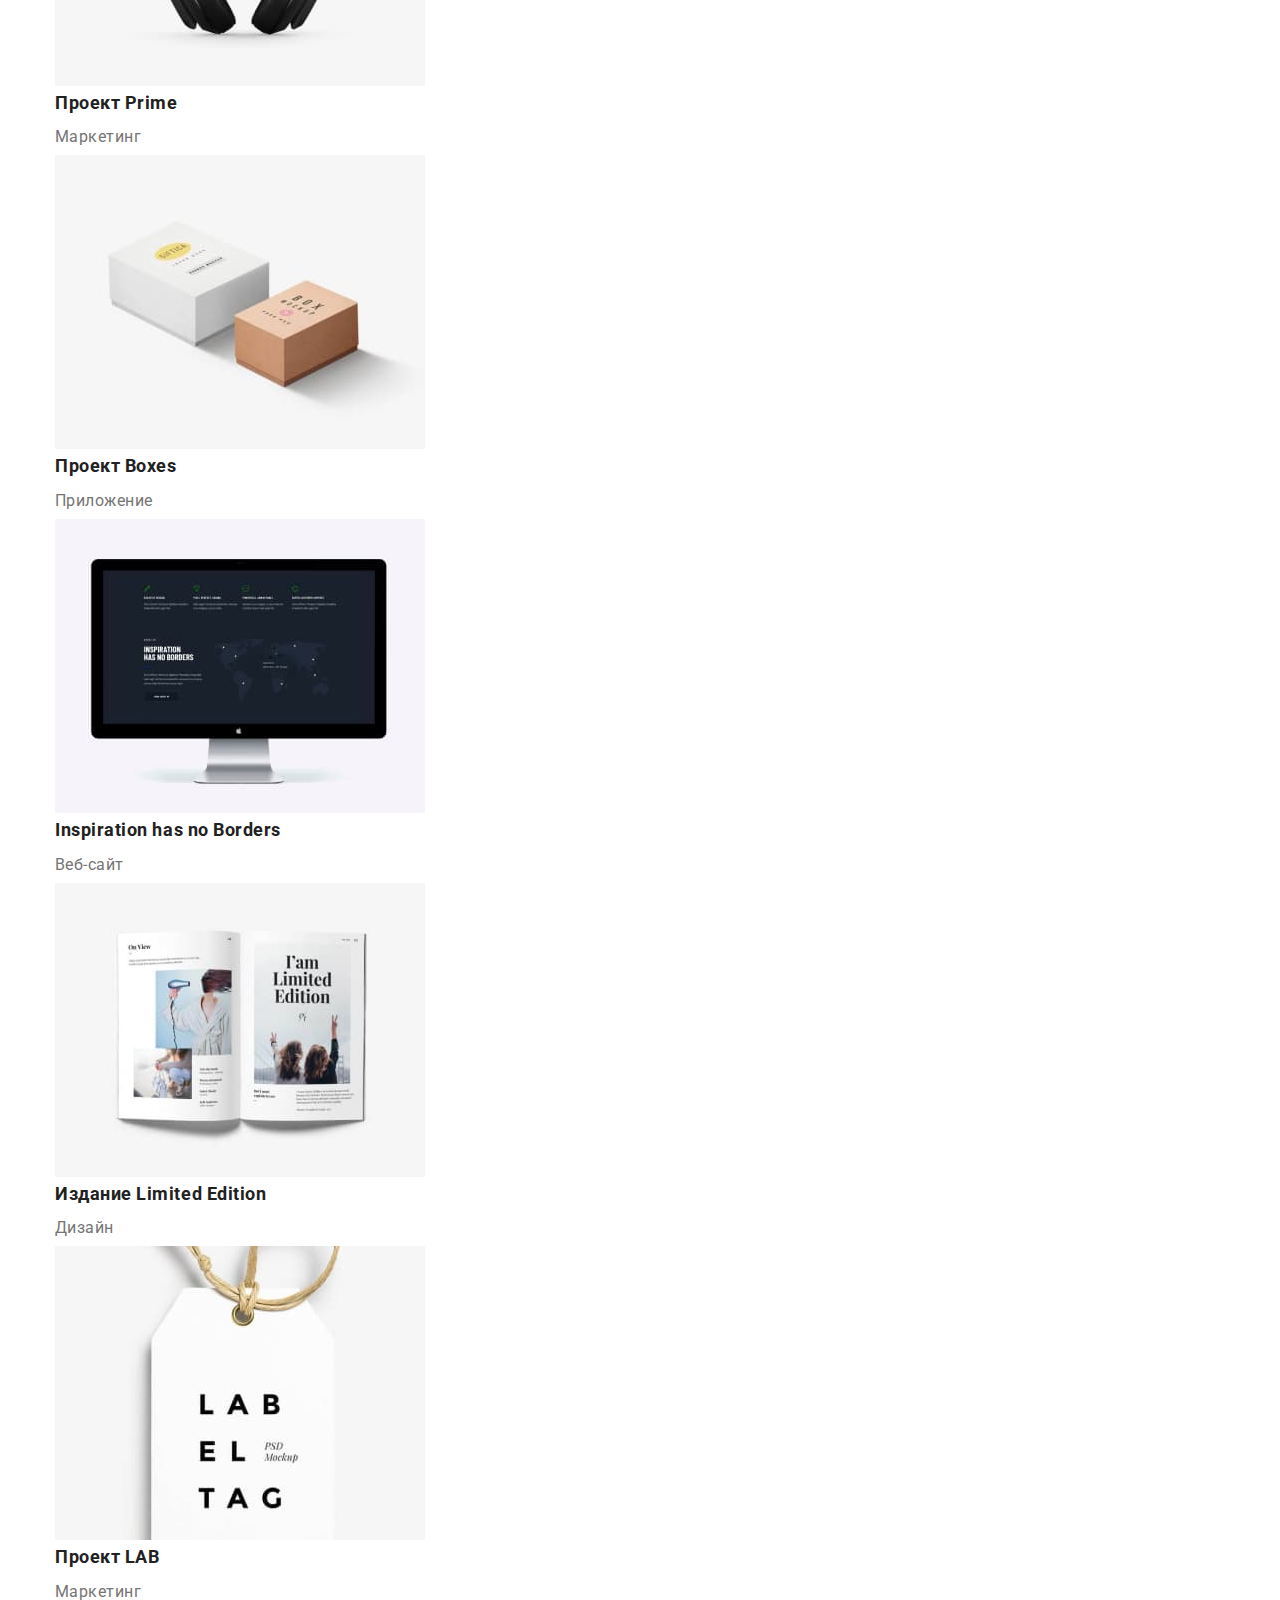
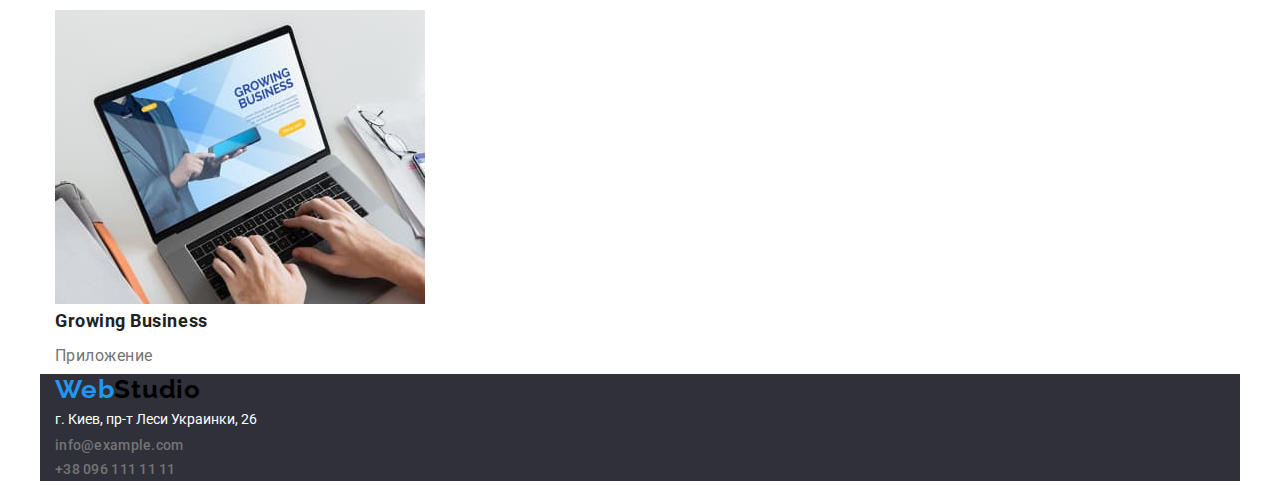
==== commit bd67f7dc: "summary" ====
--- a/portfolio.html
+++ b/portfolio.html
@@ -24,7 +24,7 @@
               <a href="./index.html" class="link menu-link">Студия</a>
             </li>
             <li class="menu-list">
-              <a href="./portfolio.html" class="link menu-link">Портфолио</a>
+              <a href="./portfolio.html" class="link menu-link current">Портфолио</a>
             </li>
             <li class="menu-list">
               <a href="" class="link menu-link">Контакты</a>
--- a/css/style.css
+++ b/css/style.css
@@ -43,12 +43,8 @@
 .menu-link:current {
 	color: var(--two-text-color);
 }
-/*
-a:current {
-	color: var(--two-text-color);
-}
-*/
-.link:current {
+
+.navigation .current {
 	color: var(--two-text-color);
 }
 
@@ -136,6 +132,14 @@
 	color: var(--one-text-color);
 }
 
+.advantage-comands {
+	font-weight: 500;
+	font-size: 16px;
+	line-height: 1.18;
+	letter-spacing: 0.03em;
+	color: var(--one-text-color);
+}
+
 .advantage-two {
 	font-weight: 700;
 	font-size: 18px;
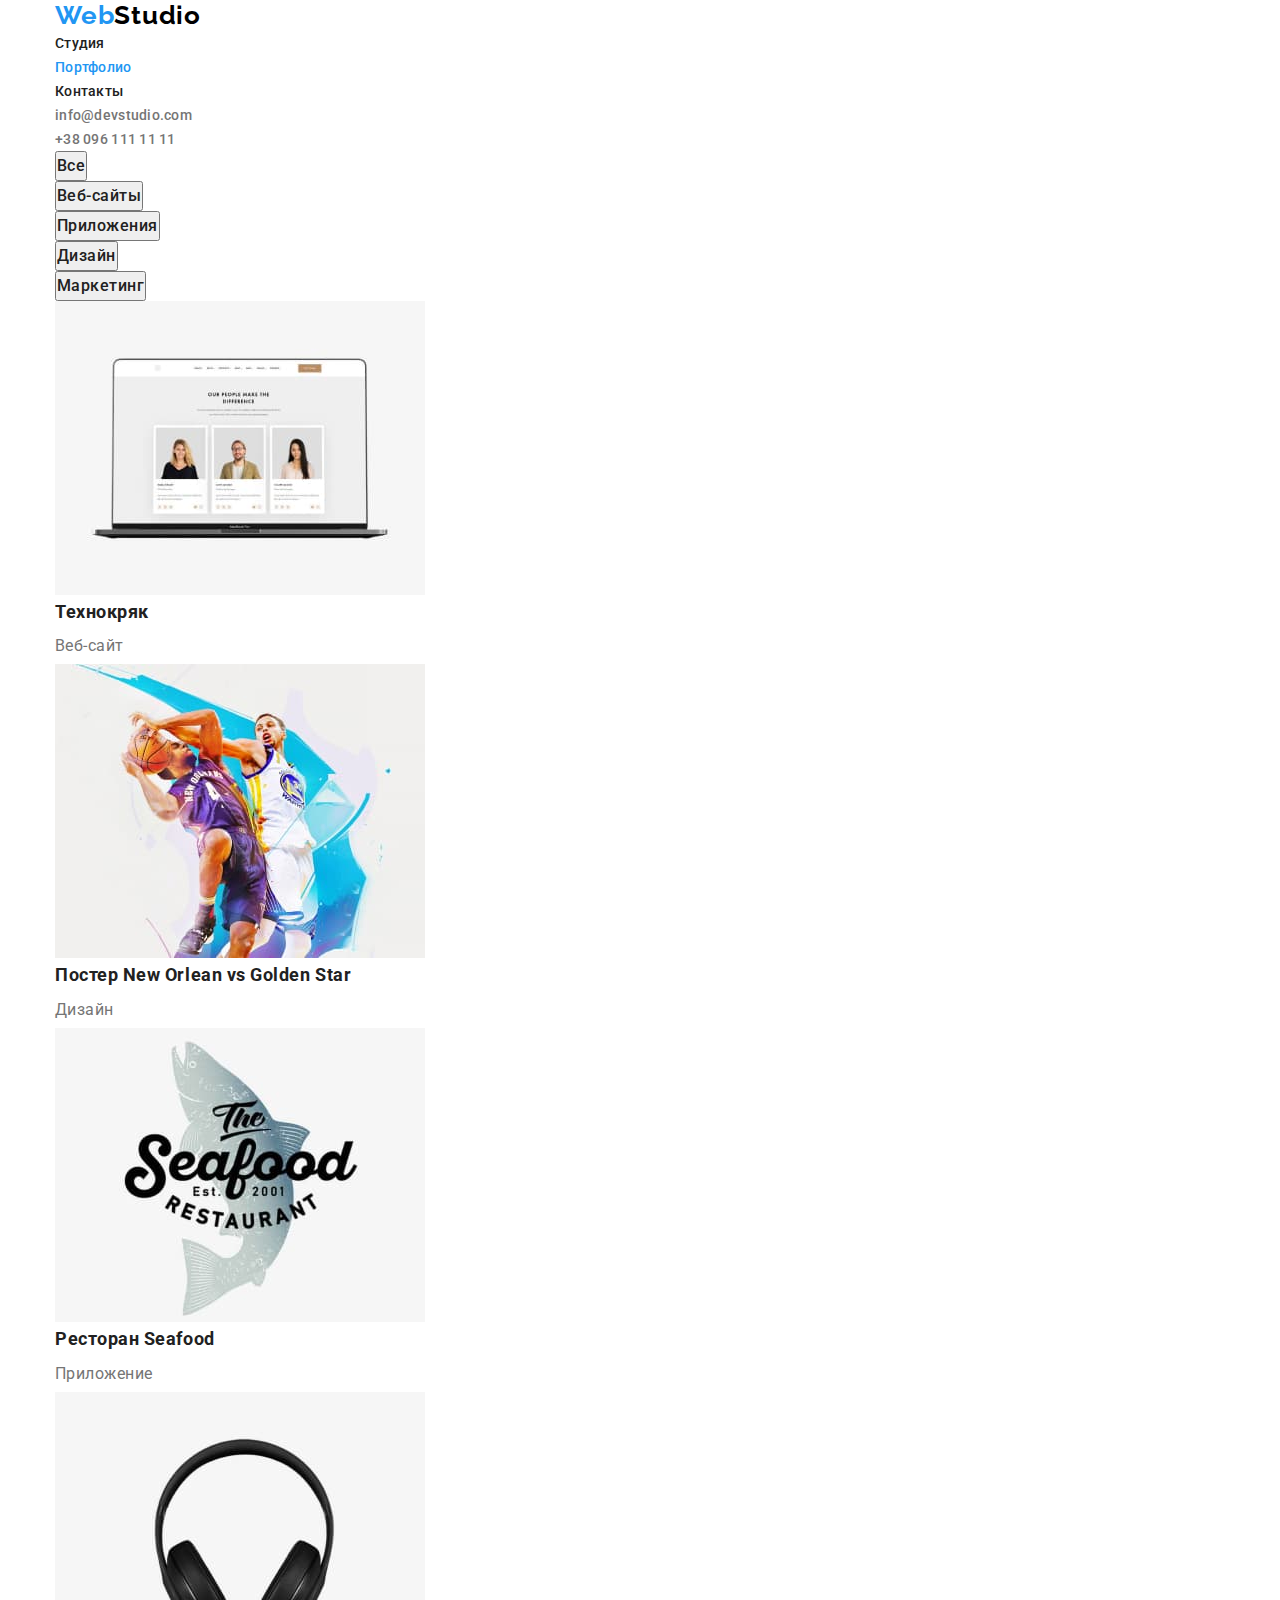
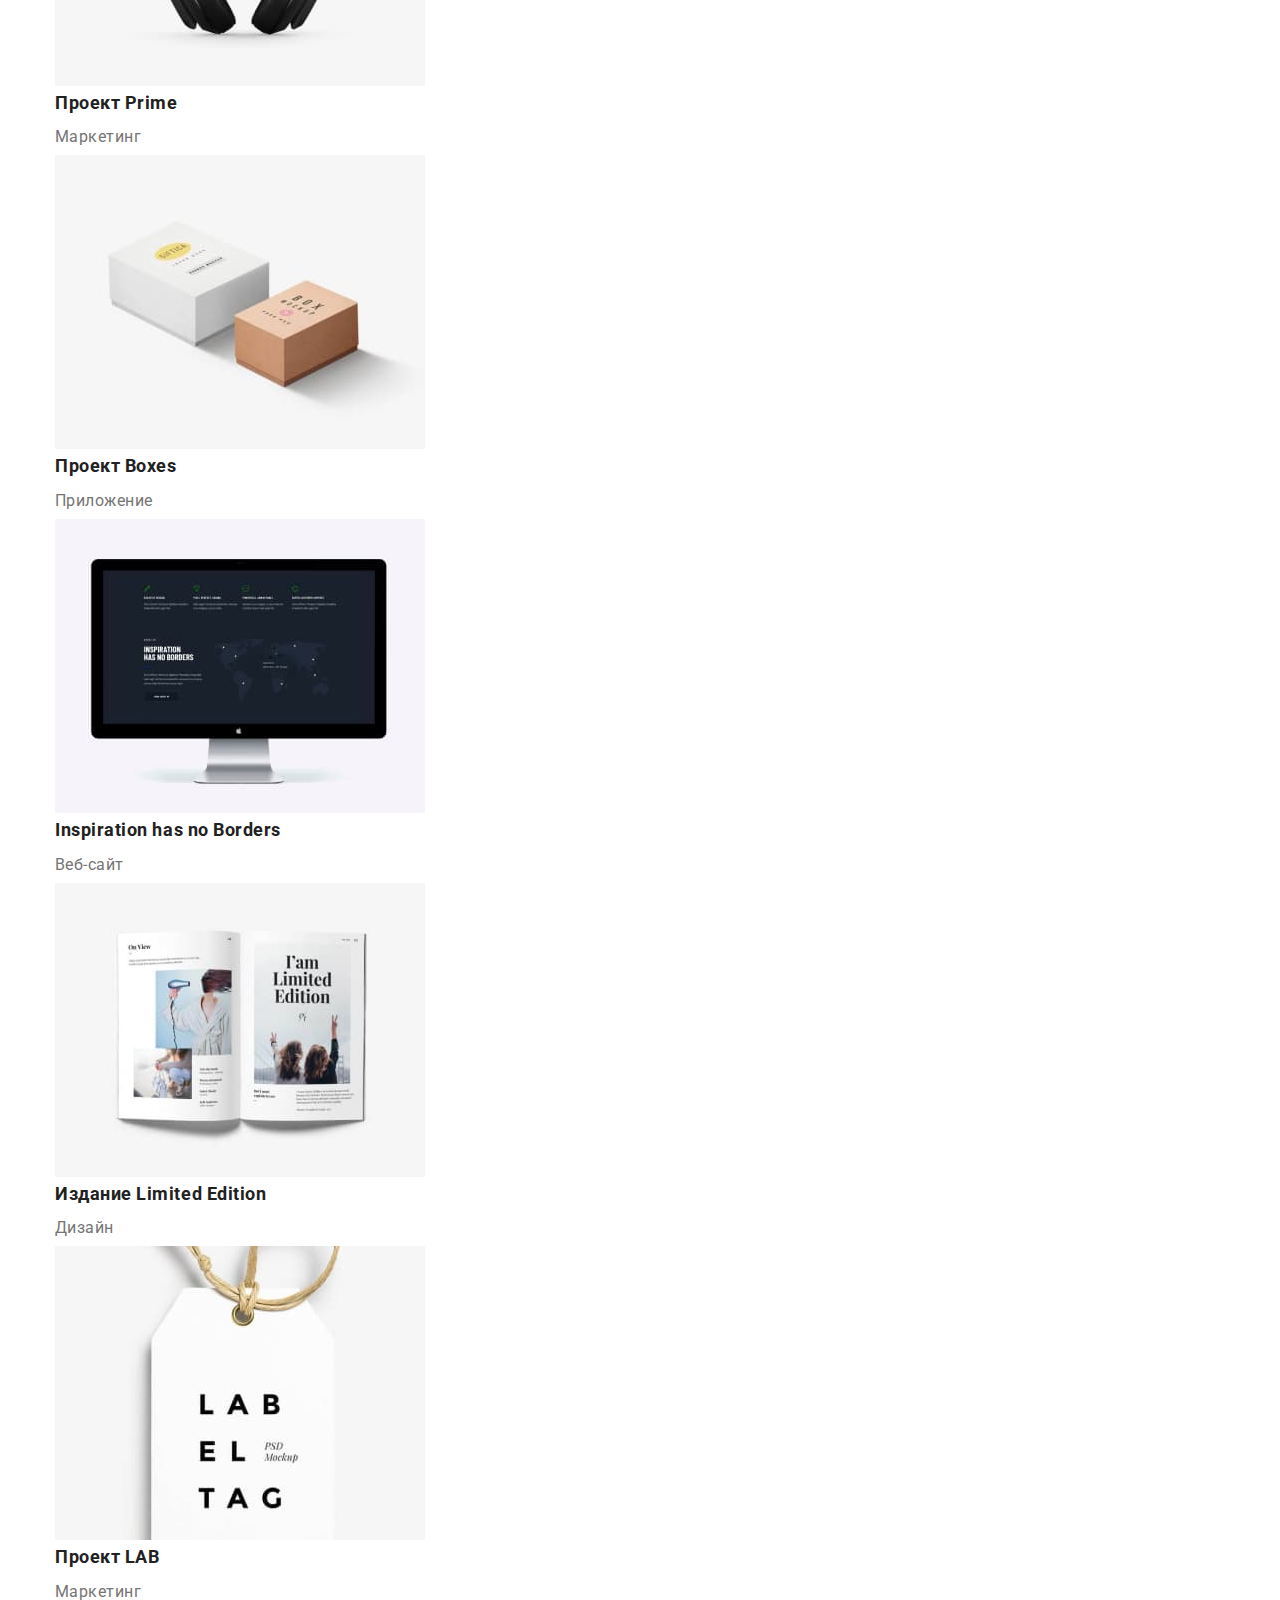
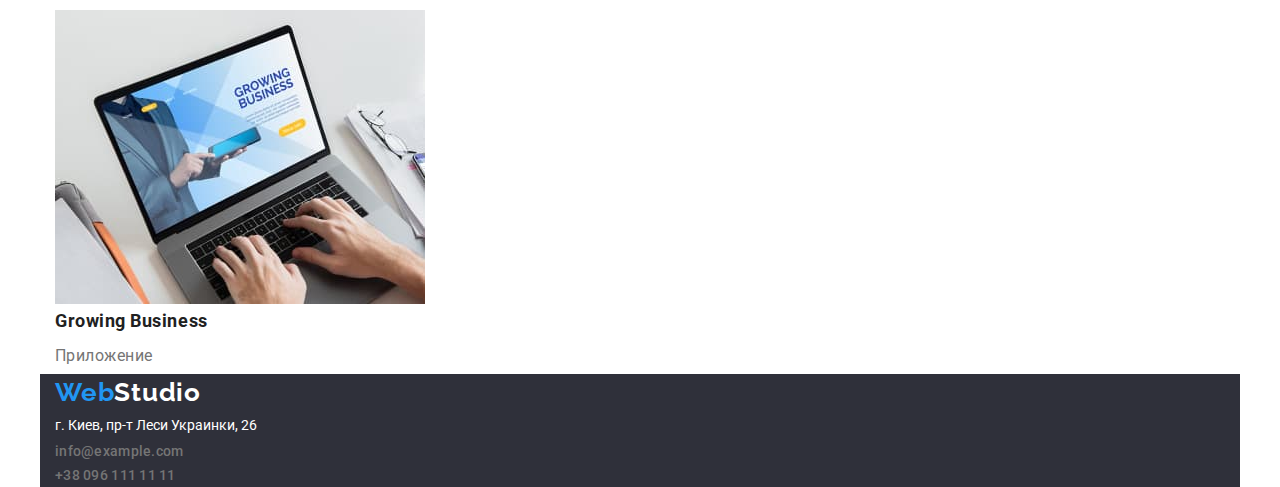
==== commit cce8a50b: "summary" ====
--- a/portfolio.html
+++ b/portfolio.html
@@ -1,90 +1,108 @@
 <!DOCTYPE html>
 <html lang="ru">
-  <head>
-    <meta charset="UTF-8" />
-    <meta http-equiv="X-UA-Compatible" content="IE=edge" />
-    <meta name="viewport" content="width=device-width, initial-scale=1.0" />
-    <title>Document</title>
-    <link rel="preconnect" href="https://fonts.googleapis.com" />
-    <link rel="preconnect" href="https://fonts.gstatic.com" crossorigin />
-    <link
-      href="https://fonts.googleapis.com/css2?family=Raleway:wght@700&family=Roboto:wght@400;500;700;900&display=swap"
-      rel="stylesheet"
-    />
-    <link rel="stylesheet" href="./css/reset.css" />
-    <link rel="stylesheet" href="./css/style.css" />
-  </head>
-  <body>
-    <header class="page-header">
-      <div class="container">
-        <nav class="navigation">
-          <a href="./index.html" class="logo">Web<span class="logo-span">Studio</span></a>
-          <ul class="menu list">
-            <li class="menu-list">
-              <a href="./index.html" class="link menu-link">Студия</a>
-            </li>
-            <li class="menu-list">
-              <a href="./portfolio.html" class="link menu-link current">Портфолио</a>
-            </li>
-            <li class="menu-list">
-              <a href="" class="link menu-link">Контакты</a>
-            </li>
-          </ul>
-        </nav>
-        <ul class="menu list">
-          <li class="menu-list">
-            <a href="mailto:info@devstudio.com" class="link contact-phone-number">info@devstudio.com</a>
-          </li class="menu-list">
-          <li><a href="tel:+380961111111" class="link contact-phone-number">+38 096 111 11 11</a></li>
-        </ul>
-      </div>
-    </header>
-    <main>
-      <section>
-        <div class="container">
-          <h1 class="visually-hidden">Портфолио</h1>
-          <ul class="list">
-          <li><button type="button" class="filter-list">Все</button></li>
-          <li><button type="button" class="filter-list">Веб-сайты</button></li>
-          <li><button type="button" class="filter-list">Приложения</button></li>
-          <li><button type="button" class="filter-list">Дизайн</button></li>
-          <li><button type="button" class="filter-list">Маркетинг</button></li>
-        </ul>
-        <ul class="list">
-            <li><img src="./images/pm1.jpg" alt="laptop" width="370" height="294">
-            <h2 class="advantage-two">Технокряк</h2>
-            <p class="media-list">Веб-сайт</p></li>
-            <li><img src="./images/pm2.jpg" alt="design" width="370" height="294">
-            <h2 class="advantage-two">Постер New Orlean vs Golden Star</h2>
-            <p class="media-list">Дизайн</p></li>
-            <li><img src="./images/pm3.jpg" alt="labels" width="370" height="294">
-            <h2 class="advantage-two">Ресторан Seafood</h2>
-            <p class="media-list">Приложение</p></li>
-            <li><img src="./images/pm4.jpg" alt="headphones" width="370" height="294">
-            <h2 class="advantage-two">Проект Prime</h2>
-            <p class="media-list">Маркетинг</p></li>
-            <li><img src="./images/pm5.jpg" alt="box" width="370" height="294">
-            <h2 class="advantage-two">Проект Boxes</h2>
-            <p class="media-list">Приложение</p></li>
-            <li><img src="./images/pm6.jpg" alt="screen" width="370" height="294">
-            <h2 class="advantage-two">Inspiration has no Borders</h2>
-            <p class="media-list">Веб-сайт</p></li>
-            <li><img src="./images/pm7.jpg" alt="books" width="370" height="294">
-            <h2 class="advantage-two">Издание Limited Edition</h2>
-            <p class="media-list">Дизайн</p></li>
-            <li><img src="./images/pm8.jpg" alt="labels" width="370" height="294">
-            <h2 class="advantage-two">Проект LAB</h2>
-            <p class="media-list">Маркетинг</p></li>
-            <li><img src="./images/pm9.jpg" alt="notebook" width="370" height="294">
-            <h2 class="advantage-two">Growing Business</h2>
-            <p class="media-list">Приложение</p></li>
-        </ul>
-    </div>
-  </section>
-    </main>
-    <footer>
+	<head>
+		<meta charset="UTF-8" />
+		<meta http-equiv="X-UA-Compatible" content="IE=edge" />
+		<meta name="viewport" content="width=device-width, initial-scale=1.0" />
+		<title>Document</title>
+		<link rel="preconnect" href="https://fonts.googleapis.com" />
+		<link rel="preconnect" href="https://fonts.gstatic.com" crossorigin />
+		<link
+			href="https://fonts.googleapis.com/css2?family=Raleway:wght@700&family=Roboto:wght@400;500;700;900&display=swap"
+			rel="stylesheet"
+		/>
+		<link rel="stylesheet" href="./css/reset.css" />
+		<link rel="stylesheet" href="./css/style.css" />
+	</head>
+	<body>
+		<header class="page-header">
+			<div class="container">
+				<nav class="navigation">
+					<a href="./index.html" class="logo">Web<span class="logo-span">Studio</span></a>
+					<ul class="menu list">
+						<li class="menu-list">
+							<a href="./index.html" class="link menu-link">Студия</a>
+						</li>
+						<li class="menu-list">
+							<a href="./portfolio.html" class="link menu-link current">Портфолио</a>
+						</li>
+						<li class="menu-list">
+							<a href="" class="link menu-link">Контакты</a>
+						</li>
+					</ul>
+				</nav>
+				<ul class="menu list">
+					<li class="menu-list">
+						<a href="mailto:info@devstudio.com" class="link contact-phone-number">info@devstudio.com</a>
+					</li>
+					<li class="menu-list"><a href="tel:+380961111111" class="link contact-phone-number">+38 096 111 11 11</a></li>
+				</ul>
+			</div>
+		</header>
+		<main>
+			<section>
+				<div class="container">
+					<h1 class="visually-hidden">Портфолио</h1>
+					<ul class="list">
+						<li><button type="button" class="filter-list">Все</button></li>
+						<li><button type="button" class="filter-list">Веб-сайты</button></li>
+						<li><button type="button" class="filter-list">Приложения</button></li>
+						<li><button type="button" class="filter-list">Дизайн</button></li>
+						<li><button type="button" class="filter-list">Маркетинг</button></li>
+					</ul>
+					<ul class="list">
+						<li
+							><img src="./images/pm1.jpg" alt="laptop" width="370" height="294" />
+							<h2 class="advantage-two">Технокряк</h2>
+							<p class="media-list">Веб-сайт</p></li
+						>
+						<li
+							><img src="./images/pm2.jpg" alt="design" width="370" height="294" />
+							<h2 class="advantage-two">Постер New Orlean vs Golden Star</h2>
+							<p class="media-list">Дизайн</p></li
+						>
+						<li
+							><img src="./images/pm3.jpg" alt="labels" width="370" height="294" />
+							<h2 class="advantage-two">Ресторан Seafood</h2>
+							<p class="media-list">Приложение</p></li
+						>
+						<li
+							><img src="./images/pm4.jpg" alt="headphones" width="370" height="294" />
+							<h2 class="advantage-two">Проект Prime</h2>
+							<p class="media-list">Маркетинг</p></li
+						>
+						<li
+							><img src="./images/pm5.jpg" alt="box" width="370" height="294" />
+							<h2 class="advantage-two">Проект Boxes</h2>
+							<p class="media-list">Приложение</p></li
+						>
+						<li
+							><img src="./images/pm6.jpg" alt="screen" width="370" height="294" />
+							<h2 class="advantage-two">Inspiration has no Borders</h2>
+							<p class="media-list">Веб-сайт</p></li
+						>
+						<li
+							><img src="./images/pm7.jpg" alt="books" width="370" height="294" />
+							<h2 class="advantage-two">Издание Limited Edition</h2>
+							<p class="media-list">Дизайн</p></li
+						>
+						<li
+							><img src="./images/pm8.jpg" alt="labels" width="370" height="294" />
+							<h2 class="advantage-two">Проект LAB</h2>
+							<p class="media-list">Маркетинг</p></li
+						>
+						<li
+							><img src="./images/pm9.jpg" alt="notebook" width="370" height="294" />
+							<h2 class="advantage-two">Growing Business</h2>
+							<p class="media-list">Приложение</p></li
+						>
+					</ul>
+				</div>
+			</section>
+		</main>
+		<footer>
 			<div class="container container-footer">
-				<a href="./index.html" class="logo">Web<span class="logo-span">Studio</span></a>
+				<a href="./index.html" class="logo">Web<span class="logo-span-footer">Studio</span></a>
 				<address>
 					<ul class="list">
 						<li>
@@ -102,7 +120,5 @@
 				</address>
 			</div>
 		</footer>
-</body>
+	</body>
 </html>
-  </body>
-</html>
--- a/css/style.css
+++ b/css/style.css
@@ -198,4 +198,13 @@
 	font-size: 14px;
 	line-height: 2;
 }
+
+.logo-span-footer {
+	font-family: "Raleway", "sans-serif";
+	font-weight: 700;
+	font-size: 26px;
+	line-height: 1.42;
+	letter-spacing: 0.03em;
+	color: var(--five-text-color);
+}
 /* =======/FOTER======== */
